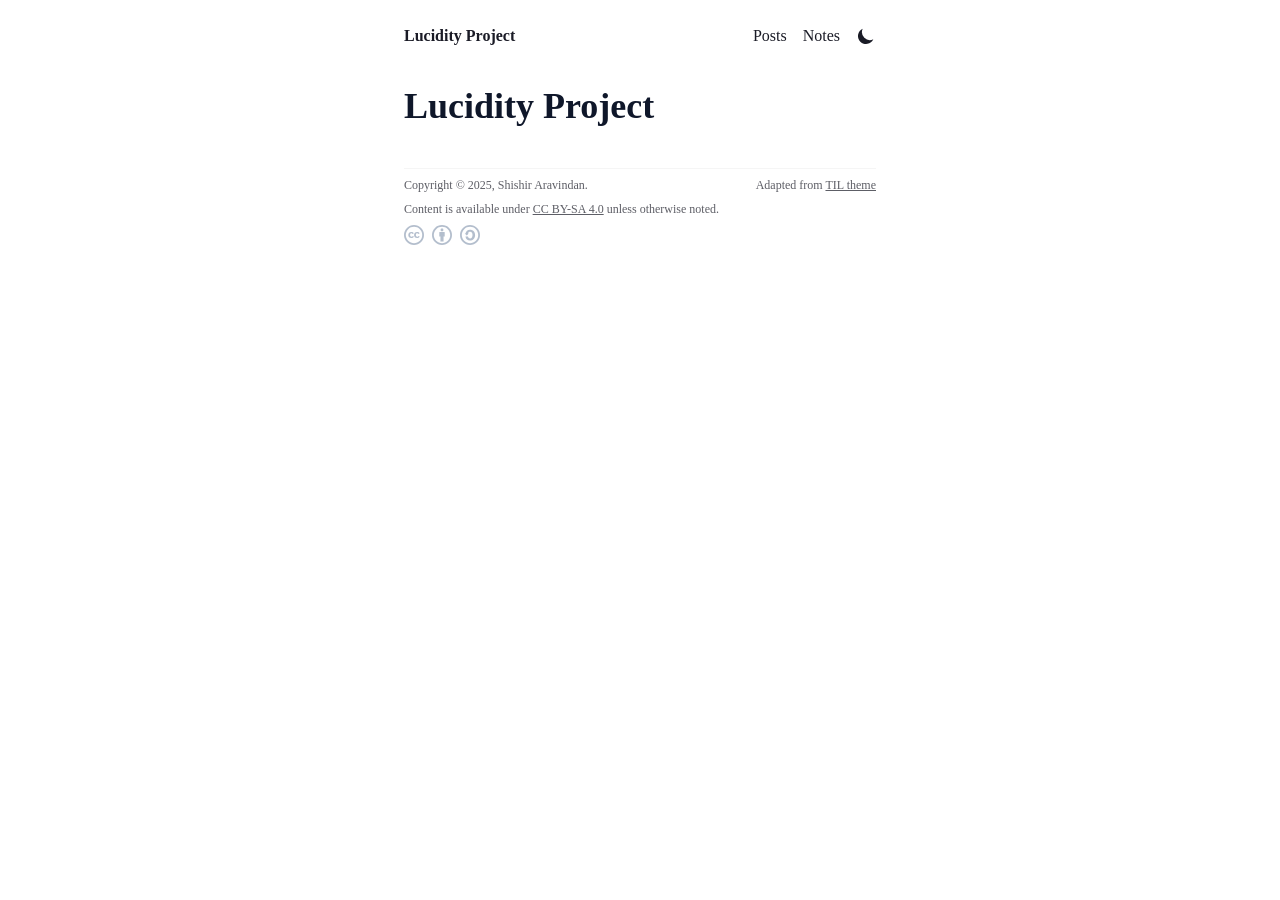
==== index.html @ 0dd6fdff "initial site deployment" ====
<!doctype html>
<html
  lang="en-us"
  dir="ltr"
>
  <head>
	<meta name="generator" content="Hugo 0.145.0"><script src="/livereload.js?mindelay=10&amp;v=2&amp;port=56484&amp;path=livereload" data-no-instant defer></script>
    <meta charset="utf-8" />
<meta name="language" content="en" />
<meta name="viewport" content="width=device-width" />
<title>
    Lucidity Project
</title>
<meta property="og:url" content="http://localhost:56484/">
  <meta property="og:site_name" content="Lucidity Project">
  <meta property="og:title" content="Lucidity Project">
  <meta property="og:locale" content="en_us">
  <meta property="og:type" content="website">


  <meta itemprop="name" content="Lucidity Project">
  <meta itemprop="datePublished" content="2025-04-02T00:00:00+00:00">
  <meta itemprop="dateModified" content="2025-04-02T00:00:00+00:00">

  <meta name="twitter:card" content="summary">
  <meta name="twitter:title" content="Lucidity Project">

<link rel="canonical" href="http://localhost:56484/" />



    <link rel="stylesheet" href="/css/index.css" />




      <script src="/js/main.js" defer></script>
  


<script src="/js/darkmode.min.js" defer></script>
<script type="application/ld+json">
{
  "@context": "https://schema.org",
  "@type": "WebPage",
  "copyrightNotice": "Shishir Aravindan",
  "description": "",
  "headline": "Lucidity Project"
}
</script>


  </head>
  <body>
    <div class="container mx-auto flex max-w-prose flex-col space-y-10 p-4 md:p-6">
      <header class="flex flex-row items-center justify-between">
        <div class="flex items-center justify-between w-full">
  <a class="font-semibold" href="/">Lucidity Project</a>
  <div class="flex items-center space-x-4">
    <nav class="flex items-center">
      <a id="skip-nav" class="sr-only" href="#maincontent">Skip to main content</a>
      
  <nav>
    <ul class="flex flex-row items-center justify-end space-x-4">
    <li>
      <a href="/posts/">Posts</a
      >
    </li>
    <li>
      <a href="/notes/">Notes</a
      >
    </li>
    </ul>
  </nav>

    </nav>
    <button id="theme-toggle" class="p-2 rounded-sm hover:bg-gray-200 dark:hover:bg-gray-700" aria-label="Toggle Dark Mode">
      <svg id="theme-toggle-dark-icon" class="hidden w-5 h-5" fill="currentColor" viewBox="0 0 20 20">
        <path d="M17.293 13.293A8 8 0 016.707 2.707a8.001 8.001 0 1010.586 10.586z"></path>
      </svg>
      <svg id="theme-toggle-light-icon" class="hidden w-5 h-5" fill="currentColor" viewBox="0 0 20 20">
        <path d="M10 2a1 1 0 011 1v1a1 1 0 11-2 0V3a1 1 0 011-1zm4 8a4 4 0 11-8 0 4 4 0 018 0zm-.464 4.95l.707.707a1 1 0 001.414-1.414l-.707-.707a1 1 0 00-1.414 1.414zm2.12-10.607a1 1 0 010 1.414l-.706.707a1 1 0 11-1.414-1.414l.707-.707a1 1 0 011.414 0zM17 11a1 1 0 100-2h-1a1 1 0 100 2h1zm-7 4a1 1 0 011 1v1a1 1 0 11-2 0v-1a1 1 0 011-1zM5.05 6.464A1 1 0 106.465 5.05l-.708-.707a1 1 0 00-1.414 1.414l.707.707zm1.414 8.486l-.707.707a1 1 0 01-1.414-1.414l.707-.707a1 1 0 011.414 1.414zM4 11a1 1 0 100-2H3a1 1 0 000 2h1z"></path>
      </svg>
    </button>
  </div>
</div>

      </header>
      <main class="prose prose-slate relative md:prose-lg prose-h1:text-[2em]" id="maincontent">
        
  <article class="main">
      <header>
        <h1 class="!mb-1">Lucidity Project</h1>
      </header>
    </article>
      </main>
      <footer class="mt-20 border-t border-neutral-100 pt-2 text-xs">
        <section class="items-top flex flex-row justify-between opacity-70">
  <div class="flex flex-col space-y-2">
      <p>Copyright &copy; 2025, Shishir Aravindan.</p>
      <div
        xmlns:cc="https://creativecommons.org/ns#"
        xmlns:dct="http://purl.org/dc/terms/"
        about="https://creativecommons.org"
      >
        Content is available under
        <a href="https://creativecommons.org/licenses/by-sa/4.0/" rel="license" class="inline-block" title="Creative Commons Attribution-ShareAlike 4.0 International"
          >CC BY-SA 4.0</a
        >
        unless otherwise noted.
      </div>
        <div
          class="mt-2 flex items-center space-x-2 fill-slate-400 hover:fill-slate-600 motion-safe:transition-colors"
        >
          <div class="flex-none cursor-help"><svg
  version="1.0"
  xmlns="http://www.w3.org/2000/svg"
  viewBox="5.5 -3.5 64 64"
  xml:space="preserve"
  class="w-5 h-5 block"
  aria-hidden="true"
>
  <title>Creative Commons</title>
  <circle fill="transparent" cx="37.785" cy="28.501" r="28.836" />
  <path
    d="M37.441-3.5c8.951 0 16.572 3.125 22.857 9.372 3.008 3.009 5.295 6.448 6.857 10.314 1.561 3.867 2.344 7.971 2.344 12.314 0 4.381-.773 8.486-2.314 12.313-1.543 3.828-3.82 7.21-6.828 10.143-3.123 3.085-6.666 5.448-10.629 7.086-3.961 1.638-8.057 2.457-12.285 2.457s-8.276-.808-12.143-2.429c-3.866-1.618-7.333-3.961-10.4-7.027-3.067-3.066-5.4-6.524-7-10.372S5.5 32.767 5.5 28.5c0-4.229.809-8.295 2.428-12.2 1.619-3.905 3.972-7.4 7.057-10.486C21.08-.394 28.565-3.5 37.441-3.5zm.116 5.772c-7.314 0-13.467 2.553-18.458 7.657-2.515 2.553-4.448 5.419-5.8 8.6a25.204 25.204 0 0 0-2.029 9.972c0 3.429.675 6.734 2.029 9.913 1.353 3.183 3.285 6.021 5.8 8.516 2.514 2.496 5.351 4.399 8.515 5.715a25.652 25.652 0 0 0 9.943 1.971c3.428 0 6.75-.665 9.973-1.999 3.219-1.335 6.121-3.257 8.713-5.771 4.99-4.876 7.484-10.99 7.484-18.344 0-3.543-.648-6.895-1.943-10.057-1.293-3.162-3.18-5.98-5.654-8.458-5.146-5.143-11.335-7.715-18.573-7.715zm-.401 20.915-4.287 2.229c-.458-.951-1.019-1.619-1.685-2-.667-.38-1.286-.571-1.858-.571-2.856 0-4.286 1.885-4.286 5.657 0 1.714.362 3.084 1.085 4.113.724 1.029 1.791 1.544 3.201 1.544 1.867 0 3.181-.915 3.944-2.743l3.942 2c-.838 1.563-2 2.791-3.486 3.686-1.484.896-3.123 1.343-4.914 1.343-2.857 0-5.163-.875-6.915-2.629-1.752-1.752-2.628-4.19-2.628-7.313 0-3.048.886-5.466 2.657-7.257 1.771-1.79 4.009-2.686 6.715-2.686 3.963-.002 6.8 1.541 8.515 4.627zm18.457 0-4.229 2.229c-.457-.951-1.02-1.619-1.686-2-.668-.38-1.307-.571-1.914-.571-2.857 0-4.287 1.885-4.287 5.657 0 1.714.363 3.084 1.086 4.113.723 1.029 1.789 1.544 3.201 1.544 1.865 0 3.18-.915 3.941-2.743l4 2c-.875 1.563-2.057 2.791-3.541 3.686a9.233 9.233 0 0 1-4.857 1.343c-2.896 0-5.209-.875-6.941-2.629-1.736-1.752-2.602-4.19-2.602-7.313 0-3.048.885-5.466 2.658-7.257 1.77-1.79 4.008-2.686 6.713-2.686 3.962-.002 6.783 1.541 8.458 4.627z"
  />
</svg>
</div><div class="flex-none cursor-help"><svg
  version="1.0"
  xmlns="http://www.w3.org/2000/svg"
  viewBox="5.5 -3.5 64 64"
  xml:space="preserve"
  class="w-5 h-5 block"
>
  <title>Credit must be given to the creator</title>
  <circle fill="transparent" cx="37.637" cy="28.806" r="28.276" />
  <path
    d="M37.443-3.5c8.988 0 16.57 3.085 22.742 9.257C66.393 11.967 69.5 19.548 69.5 28.5c0 8.991-3.049 16.476-9.145 22.456-6.476 6.363-14.113 9.544-22.912 9.544-8.649 0-16.153-3.144-22.514-9.43C8.644 44.784 5.5 37.262 5.5 28.5c0-8.761 3.144-16.342 9.429-22.742C21.101-.415 28.604-3.5 37.443-3.5zm.114 5.772c-7.276 0-13.428 2.553-18.457 7.657-5.22 5.334-7.829 11.525-7.829 18.572 0 7.086 2.59 13.22 7.77 18.398 5.181 5.182 11.352 7.771 18.514 7.771 7.123 0 13.334-2.607 18.629-7.828 5.029-4.838 7.543-10.952 7.543-18.343 0-7.276-2.553-13.465-7.656-18.571-5.104-5.104-11.276-7.656-18.514-7.656zm8.572 18.285v13.085h-3.656v15.542h-9.944V33.643h-3.656V20.557c0-.572.2-1.057.599-1.457.401-.399.887-.6 1.457-.6h13.144c.533 0 1.01.2 1.428.6.417.4.628.886.628 1.457zm-13.087-8.228c0-3.008 1.485-4.514 4.458-4.514s4.457 1.504 4.457 4.514c0 2.971-1.486 4.457-4.457 4.457s-4.458-1.486-4.458-4.457z"
  />
</svg>
</div><div class="flex-none cursor-help"><svg
  version="1.0"
  xmlns="http://www.w3.org/2000/svg"
  viewBox="5.5 -3.5 64 64"
  xml:space="preserve"
  class="w-5 h-5 block"
>
  <title>Adaptations must be shared under the same terms</title>
  <circle fill="transparent" cx="36.944" cy="28.631" r="29.105" />
  <path
    d="M37.443-3.5c8.951 0 16.531 3.105 22.742 9.315C66.393 11.987 69.5 19.548 69.5 28.5c0 8.954-3.049 16.457-9.145 22.514-6.437 6.324-14.076 9.486-22.912 9.486-8.649 0-16.153-3.143-22.514-9.429C8.644 44.786 5.5 37.264 5.5 28.501c0-8.723 3.144-16.285 9.429-22.685C21.138-.395 28.643-3.5 37.443-3.5zm.114 5.772c-7.276 0-13.428 2.572-18.457 7.715-5.22 5.296-7.829 11.467-7.829 18.513 0 7.125 2.59 13.257 7.77 18.4 5.181 5.182 11.352 7.771 18.514 7.771 7.123 0 13.334-2.609 18.629-7.828 5.029-4.876 7.543-10.99 7.543-18.343 0-7.313-2.553-13.485-7.656-18.513-5.067-5.145-11.239-7.715-18.514-7.715zM23.271 23.985c.609-3.924 2.189-6.962 4.742-9.114 2.552-2.152 5.656-3.228 9.314-3.228 5.027 0 9.029 1.62 12 4.856 2.971 3.238 4.457 7.391 4.457 12.457 0 4.915-1.543 9-4.627 12.256-3.088 3.256-7.086 4.886-12.002 4.886-3.619 0-6.743-1.085-9.371-3.257-2.629-2.172-4.209-5.257-4.743-9.257H31.1c.19 3.886 2.533 5.829 7.029 5.829 2.246 0 4.057-.972 5.428-2.914 1.373-1.942 2.059-4.534 2.059-7.771 0-3.391-.629-5.971-1.885-7.743-1.258-1.771-3.066-2.657-5.43-2.657-4.268 0-6.667 1.885-7.2 5.656h2.343l-6.342 6.343-6.343-6.343 2.512.001z"
  />
</svg>
</div>
        </div>

  </div>
    <div class="text-right">
      Adapted from <a href="https://github.com/michenriksen/hugo-theme-til" class="font-medium">TIL theme</a>
    </div>
</section>

      </footer>
    </div>
    
  </body>
</html>
---- css/index.css ----
/* Root variables for light and dark themes */
:root {
  --color-bg-primary: #ffffff;
  --color-bg-secondary: #f8f9fa;
  --color-text-primary: #1a1b26;
  --color-text-secondary: #4a5568;
  --color-border: #e2e8f0;
  --color-link: #7B9FD9;  /* Pastel blue for links */
  --color-link-hover: #6B8FC9;
  --color-selection-bg: #E6EEF9;  /* Light pastel blue for selection */
  --color-selection-text: #2c5282;
}

:root.dark {
  --color-bg-primary: #1a1b26;
  --color-bg-secondary: #24283b;
  --color-text-primary: #e4e6eb;  /* Standardized light gray for better readability */
  --color-text-secondary: #b0b3b8;  /* Standardized secondary text */
  --color-border: #2e3440;
  --color-link: #8BB0EA;  /* Lighter pastel blue for dark mode */
  --color-link-hover: #9BBFFA;
  --color-selection-bg: #364A82;
  --color-selection-text: #e4e6eb;
}

/* Base styles */
html {
  background-color: var(--color-bg-primary);
  color: var(--color-text-primary);
}

body {
  background-color: var(--color-bg-primary);
  color: var(--color-text-primary);
}

/* Existing styles */
/* Background */
.bg {
  color: var(--color-code-text);
  background-color: var(--color-code-bg);
}

/* PreWrapper */
.chroma {
  color: var(--color-code-text);
  background-color: var(--color-code-bg);
}

/* Other */

.chroma .x {
}

/* Error */

.chroma .err {
  color: #db4b4b;
}

/* CodeLine */

.chroma .cl {
}

/* LineLink */

.chroma .lnlinks {
  outline: none;
  text-decoration: none;
  color: inherit;
}

/* LineTableTD */

.chroma .lntd {
  vertical-align: top;
  padding: 0;
  margin: 0;
  border: 0;
}

/* LineTable */

.chroma .lntable {
  border-spacing: 0;
  padding: 0;
  margin: 0;
  border: 0;
}

/* LineHighlight */

.chroma .hl {
  background-color: #969dbd;
}

/* LineNumbersTable */

.chroma .lnt {
  white-space: pre;
  -webkit-user-select: none;
  -moz-user-select: none;
  user-select: none;
  margin-right: 0.4em;
  padding: 0 0.4em 0 0.4em;
  color: #a9b1d6;
}

/* LineNumbers */

.chroma .ln {
  white-space: pre;
  -webkit-user-select: none;
  -moz-user-select: none;
  user-select: none;
  margin-right: 0.4em;
  padding: 0 0.4em 0 0.4em;
  color: #a9b1d6;
}

/* Line */

.chroma .line {
  display: flex;
}

/* Keyword */

.chroma .k {
  color: #bb9af7;
}

/* KeywordConstant */

.chroma .kc {
  color: #e0af68;
}

/* KeywordDeclaration */

.chroma .kd {
  color: #9d7cd8;
}

/* KeywordNamespace */

.chroma .kn {
  color: #7dcfff;
}

/* KeywordPseudo */

.chroma .kp {
  color: #bb9af7;
}

/* KeywordReserved */

.chroma .kr {
  color: #bb9af7;
}

/* KeywordType */

.chroma .kt {
  color: #41a6b5;
}

/* Name */

.chroma .n {
}

/* NameAttribute */

.chroma .na {
  color: #7aa2f7;
}

/* NameBuiltin */

.chroma .nb {
  color: #9ece6a;
}

/* NameBuiltinPseudo */

.chroma .bp {
  color: #9ece6a;
}

/* NameClass */

.chroma .nc {
  color: #ff9e64;
}

/* NameConstant */

.chroma .no {
  color: #ff9e64;
}

/* NameDecorator */

.chroma .nd {
  color: #7aa2f7;
  font-weight: bold;
}

/* NameEntity */

.chroma .ni {
  color: #7dcfff;
}

/* NameException */

.chroma .ne {
  color: #e0af68;
}

/* NameFunction */

.chroma .nf {
  color: #7aa2f7;
}

/* NameFunctionMagic */

.chroma .fm {
  color: #7aa2f7;
}

/* NameLabel */

.chroma .nl {
  color: #9ece6a;
}

/* NameNamespace */

.chroma .nn {
  color: #e0af68;
}

/* NameOther */

.chroma .nx {
}

/* NameProperty */

.chroma .py {
  color: #e0af68;
}

/* NameTag */

.chroma .nt {
  color: #bb9af7;
}

/* NameVariable */

.chroma .nv {
}

/* NameVariableClass */

.chroma .vc {
}

/* NameVariableGlobal */

.chroma .vg {
}

/* NameVariableInstance */

.chroma .vi {
}

/* NameVariableMagic */

.chroma .vm {
}

/* Literal */

.chroma .l {
}

/* LiteralDate */

.chroma .ld {
}

/* LiteralString */

.chroma .s {
  color: #9ece6a;
}

/* LiteralStringAffix */

.chroma .sa {
  color: #9d7cd8;
}

/* LiteralStringBacktick */

.chroma .sb {
  color: #9ece6a;
}

/* LiteralStringChar */

.chroma .sc {
  color: #9ece6a;
}

/* LiteralStringDelimiter */

.chroma .dl {
  color: #7aa2f7;
}

/* LiteralStringDoc */

.chroma .sd {
  color: #969dbd;
}

/* LiteralStringDouble */

.chroma .s2 {
  color: #9ece6a;
}

/* LiteralStringEscape */

.chroma .se {
  color: #7aa2f7;
}

/* LiteralStringHeredoc */

.chroma .sh {
  color: #969dbd;
}

/* LiteralStringInterpol */

.chroma .si {
  color: #9ece6a;
}

/* LiteralStringOther */

.chroma .sx {
  color: #9ece6a;
}

/* LiteralStringRegex */

.chroma .sr {
  color: #7dcfff;
}

/* LiteralStringSingle */

.chroma .s1 {
  color: #9ece6a;
}

/* LiteralStringSymbol */

.chroma .ss {
  color: #9ece6a;
}

/* LiteralNumber */

.chroma .m {
  color: #e0af68;
}

/* LiteralNumberBin */

.chroma .mb {
  color: #e0af68;
}

/* LiteralNumberFloat */

.chroma .mf {
  color: #e0af68;
}

/* LiteralNumberHex */

.chroma .mh {
  color: #e0af68;
}

/* LiteralNumberInteger */

.chroma .mi {
  color: #e0af68;
}

/* LiteralNumberIntegerLong */

.chroma .il {
  color: #e0af68;
}

/* LiteralNumberOct */

.chroma .mo {
  color: #e0af68;
}

/* Operator */

.chroma .o {
  color: #9ece6a;
  font-weight: bold;
}

/* OperatorWord */

.chroma .ow {
  color: #9ece6a;
  font-weight: bold;
}

/* Punctuation */

.chroma .p {
}

/* Comment */

.chroma .c {
  color: #969dbd;
  font-style: italic;
}

/* CommentHashbang */

.chroma .ch {
  color: #969dbd;
  font-style: italic;
}

/* CommentMultiline */

.chroma .cm {
  color: #969dbd;
  font-style: italic;
}

/* CommentSingle */

.chroma .c1 {
  color: #969dbd;
  font-style: italic;
}

/* CommentSpecial */

.chroma .cs {
  color: #969dbd;
  font-style: italic;
}

/* CommentPreproc */

.chroma .cp {
  color: #969dbd;
  font-style: italic;
}

/* CommentPreprocFile */

.chroma .cpf {
  color: #969dbd;
  font-weight: bold;
  font-style: italic;
}

/* Generic */

.chroma .g {
}

/* GenericDeleted */

.chroma .gd {
  color: #db4b4b;
  background-color: #15161e;
}

/* GenericEmph */

.chroma .ge {
  font-style: italic;
}

/* GenericError */

.chroma .gr {
  color: #db4b4b;
}

/* GenericHeading */

.chroma .gh {
  color: #e0af68;
  font-weight: bold;
}

/* GenericInserted */

.chroma .gi {
  color: #9ece6a;
  background-color: #15161e;
}

/* GenericOutput */

.chroma .go {
}

/* GenericPrompt */

.chroma .gp {
}

/* GenericStrong */

.chroma .gs {
  font-weight: bold;
}

/* GenericSubheading */

.chroma .gu {
  color: #e0af68;
  font-weight: bold;
}

/* GenericTraceback */

.chroma .gt {
  color: #db4b4b;
}

/* GenericUnderline */

.chroma .gl {
  text-decoration: underline;
}

/* TextWhitespace */

.chroma .w {
}

*,
::before,
::after {
  --tw-border-spacing-x: 0;
  --tw-border-spacing-y: 0;
  --tw-translate-x: 0;
  --tw-translate-y: 0;
  --tw-rotate: 0;
  --tw-skew-x: 0;
  --tw-skew-y: 0;
  --tw-scale-x: 1;
  --tw-scale-y: 1;
  --tw-pan-x:  ;
  --tw-pan-y:  ;
  --tw-pinch-zoom:  ;
  --tw-scroll-snap-strictness: proximity;
  --tw-gradient-from-position:  ;
  --tw-gradient-via-position:  ;
  --tw-gradient-to-position:  ;
  --tw-ordinal:  ;
  --tw-slashed-zero:  ;
  --tw-numeric-figure:  ;
  --tw-numeric-spacing:  ;
  --tw-numeric-fraction:  ;
  --tw-ring-inset:  ;
  --tw-ring-offset-width: 0px;
  --tw-ring-offset-color: #fff;
  --tw-ring-color: rgb(59 130 246 / 0.5);
  --tw-ring-offset-shadow: 0 0 #0000;
  --tw-ring-shadow: 0 0 #0000;
  --tw-shadow: 0 0 #0000;
  --tw-shadow-colored: 0 0 #0000;
  --tw-blur:  ;
  --tw-brightness:  ;
  --tw-contrast:  ;
  --tw-grayscale:  ;
  --tw-hue-rotate:  ;
  --tw-invert:  ;
  --tw-saturate:  ;
  --tw-sepia:  ;
  --tw-drop-shadow:  ;
  --tw-backdrop-blur:  ;
  --tw-backdrop-brightness:  ;
  --tw-backdrop-contrast:  ;
  --tw-backdrop-grayscale:  ;
  --tw-backdrop-hue-rotate:  ;
  --tw-backdrop-invert:  ;
  --tw-backdrop-opacity:  ;
  --tw-backdrop-saturate:  ;
  --tw-backdrop-sepia:  ;
  --tw-contain-size:  ;
  --tw-contain-layout:  ;
  --tw-contain-paint:  ;
  --tw-contain-style:  ;
}

::backdrop {
  --tw-border-spacing-x: 0;
  --tw-border-spacing-y: 0;
  --tw-translate-x: 0;
  --tw-translate-y: 0;
  --tw-rotate: 0;
  --tw-skew-x: 0;
  --tw-skew-y: 0;
  --tw-scale-x: 1;
  --tw-scale-y: 1;
  --tw-pan-x:  ;
  --tw-pan-y:  ;
  --tw-pinch-zoom:  ;
  --tw-scroll-snap-strictness: proximity;
  --tw-gradient-from-position:  ;
  --tw-gradient-via-position:  ;
  --tw-gradient-to-position:  ;
  --tw-ordinal:  ;
  --tw-slashed-zero:  ;
  --tw-numeric-figure:  ;
  --tw-numeric-spacing:  ;
  --tw-numeric-fraction:  ;
  --tw-ring-inset:  ;
  --tw-ring-offset-width: 0px;
  --tw-ring-offset-color: #fff;
  --tw-ring-color: rgb(59 130 246 / 0.5);
  --tw-ring-offset-shadow: 0 0 #0000;
  --tw-ring-shadow: 0 0 #0000;
  --tw-shadow: 0 0 #0000;
  --tw-shadow-colored: 0 0 #0000;
  --tw-blur:  ;
  --tw-brightness:  ;
  --tw-contrast:  ;
  --tw-grayscale:  ;
  --tw-hue-rotate:  ;
  --tw-invert:  ;
  --tw-saturate:  ;
  --tw-sepia:  ;
  --tw-drop-shadow:  ;
  --tw-backdrop-blur:  ;
  --tw-backdrop-brightness:  ;
  --tw-backdrop-contrast:  ;
  --tw-backdrop-grayscale:  ;
  --tw-backdrop-hue-rotate:  ;
  --tw-backdrop-invert:  ;
  --tw-backdrop-opacity:  ;
  --tw-backdrop-saturate:  ;
  --tw-backdrop-sepia:  ;
  --tw-contain-size:  ;
  --tw-contain-layout:  ;
  --tw-contain-paint:  ;
  --tw-contain-style:  ;
}

/* ! tailwindcss v3.4.14 | MIT License | https://tailwindcss.com */

/*
1. Prevent padding and border from affecting element width. (https://github.com/mozdevs/cssremedy/issues/4)
2. Allow adding a border to an element by just adding a border-width. (https://github.com/tailwindcss/tailwindcss/pull/116)
*/

*,
::before,
::after {
  box-sizing: border-box;
  /* 1 */
  border-width: 0;
  /* 2 */
  border-style: solid;
  /* 2 */
  border-color: #e5e7eb;
  /* 2 */
}

::before,
::after {
  --tw-content: '';
}

/*
1. Use a consistent sensible line-height in all browsers.
2. Prevent adjustments of font size after orientation changes in iOS.
3. Use a more readable tab size.
4. Use the user's configured `sans` font-family by default.
5. Use the user's configured `sans` font-feature-settings by default.
6. Use the user's configured `sans` font-variation-settings by default.
7. Disable tap highlights on iOS
*/

html,
:host {
  line-height: 1.5;
  /* 1 */
  -webkit-text-size-adjust: 100%;
  /* 2 */
  -moz-tab-size: 4;
  /* 3 */
  -o-tab-size: 4;
  tab-size: 4;
  /* 3 */
  font-family: Georgia, Times, serif;
  /* 4 */
  font-feature-settings: normal;
  /* 5 */
  font-variation-settings: normal;
  /* 6 */
  -webkit-tap-highlight-color: transparent;
  /* 7 */
}

/*
1. Remove the margin in all browsers.
2. Inherit line-height from `html` so users can set them as a class directly on the `html` element.
*/

body {
  margin: 0;
  /* 1 */
  line-height: inherit;
  /* 2 */
  font-family: Georgia, Times, serif;
  counter-reset: sidenote-counter;
}

/*
1. Add the correct height in Firefox.
2. Correct the inheritance of border color in Firefox. (https://bugzilla.mozilla.org/show_bug.cgi?id=190655)
3. Ensure horizontal rules are visible by default.
*/

hr {
  height: 0;
  /* 1 */
  color: inherit;
  /* 2 */
  border-top-width: 1px;
  /* 3 */
}

/*
Add the correct text decoration in Chrome, Edge, and Safari.
*/

abbr:where([title]) {
  -webkit-text-decoration: underline dotted;
  text-decoration: underline dotted;
}

/*
Remove the default font size and weight for headings.
*/

h1,
h2,
h3,
h4,
h5,
h6 {
  font-size: inherit;
  font-weight: inherit;
}

/*
Reset links to optimize for opt-in styling instead of opt-out.
*/

a {
  color: inherit;
  text-decoration: inherit;
}

/*
Add the correct font weight in Edge and Safari.
*/

b,
strong {
  font-weight: bolder;
}

/*
1. Use the user's configured `mono` font-family by default.
2. Use the user's configured `mono` font-feature-settings by default.
3. Use the user's configured `mono` font-variation-settings by default.
4. Correct the odd `em` font sizing in all browsers.
*/

code,
kbd,
samp,
pre {
  font-family: ui-monospace, SFMono-Regular, Menlo, Monaco, Consolas, 'Liberation Mono',
    'Courier New', monospace;
  /* 1 */
  font-feature-settings: normal;
  /* 2 */
  font-variation-settings: normal;
  /* 3 */
  font-size: 1em;
  /* 4 */
}

/*
Add the correct font size in all browsers.
*/

small {
  font-size: 80%;
}

/*
Prevent `sub` and `sup` elements from affecting the line height in all browsers.
*/

sub,
sup {
  font-size: 75%;
  line-height: 0;
  position: relative;
  vertical-align: baseline;
}

sub {
  bottom: -0.25em;
}

sup {
  top: -0.5em;
}

/*
1. Remove text indentation from table contents in Chrome and Safari. (https://bugs.chromium.org/p/chromium/issues/detail?id=999088, https://bugs.webkit.org/show_bug.cgi?id=201297)
2. Correct table border color inheritance in all Chrome and Safari. (https://bugs.chromium.org/p/chromium/issues/detail?id=935729, https://bugs.webkit.org/show_bug.cgi?id=195016)
3. Remove gaps between table borders by default.
*/

table {
  text-indent: 0;
  /* 1 */
  border-color: inherit;
  /* 2 */
  border-collapse: collapse;
  /* 3 */
}

/*
1. Change the font styles in all browsers.
2. Remove the margin in Firefox and Safari.
3. Remove default padding in all browsers.
*/

button,
input,
optgroup,
select,
textarea {
  font-family: inherit;
  /* 1 */
  font-feature-settings: inherit;
  /* 1 */
  font-variation-settings: inherit;
  /* 1 */
  font-size: 100%;
  /* 1 */
  font-weight: inherit;
  /* 1 */
  line-height: inherit;
  /* 1 */
  letter-spacing: inherit;
  /* 1 */
  color: inherit;
  /* 1 */
  margin: 0;
  /* 2 */
  padding: 0;
  /* 3 */
}

/*
Remove the inheritance of text transform in Edge and Firefox.
*/

button,
select {
  text-transform: none;
}

/*
1. Correct the inability to style clickable types in iOS and Safari.
2. Remove default button styles.
*/

button,
input:where([type='button']),
input:where([type='reset']),
input:where([type='submit']) {
  -webkit-appearance: button;
  /* 1 */
  background-color: transparent;
  /* 2 */
  background-image: none;
  /* 2 */
}

/*
Use the modern Firefox focus style for all focusable elements.
*/

:-moz-focusring {
  outline: auto;
}

/*
Remove the additional `:invalid` styles in Firefox. (https://github.com/mozilla/gecko-dev/blob/2f9eacd9d3d995c937b4251a5557d95d494c9be1/layout/style/res/forms.css#L728-L737)
*/

:-moz-ui-invalid {
  box-shadow: none;
}

/*
Add the correct vertical alignment in Chrome and Firefox.
*/

progress {
  vertical-align: baseline;
}

/*
Correct the cursor style of increment and decrement buttons in Safari.
*/

::-webkit-inner-spin-button,
::-webkit-outer-spin-button {
  height: auto;
}

/*
1. Correct the odd appearance in Chrome and Safari.
2. Correct the outline style in Safari.
*/

[type='search'] {
  -webkit-appearance: textfield;
  /* 1 */
  outline-offset: -2px;
  /* 2 */
}

/*
Remove the inner padding in Chrome and Safari on macOS.
*/

::-webkit-search-decoration {
  -webkit-appearance: none;
}

/*
1. Correct the inability to style clickable types in iOS and Safari.
2. Change font properties to `inherit` in Safari.
*/

::-webkit-file-upload-button {
  -webkit-appearance: button;
  /* 1 */
  font: inherit;
  /* 2 */
}

/*
Add the correct display in Chrome and Safari.
*/

summary {
  display: list-item;
}

/*
Removes the default spacing and border for appropriate elements.
*/

blockquote,
dl,
dd,
h1,
h2,
h3,
h4,
h5,
h6,
hr,
figure,
p,
pre {
  margin: 0;
}

fieldset {
  margin: 0;
  padding: 0;
}

legend {
  padding: 0;
}

ol,
ul,
menu {
  list-style: none;
  margin: 0;
  padding: 0;
}

/*
Reset default styling for dialogs.
*/

dialog {
  padding: 0;
}

/*
Prevent resizing textareas horizontally by default.
*/

textarea {
  resize: vertical;
}

/*
1. Reset the default placeholder opacity in Firefox. (https://github.com/tailwindlabs/tailwindcss/issues/3300)
2. Set the default placeholder color to the user's configured gray 400 color.
*/

input::-moz-placeholder,
textarea::-moz-placeholder {
  opacity: 1;
  /* 1 */
  color: #9ca3af;
  /* 2 */
}

input::placeholder,
textarea::placeholder {
  opacity: 1;
  /* 1 */
  color: #9ca3af;
  /* 2 */
}

/*
Set the default cursor for buttons.
*/

button,
[role='button'] {
  cursor: pointer;
}

/*
Make sure disabled buttons don't get the pointer cursor.
*/

:disabled {
  cursor: default;
}

/*
1. Make replaced elements `display: block` by default. (https://github.com/mozdevs/cssremedy/issues/14)
2. Add `vertical-align: middle` to align replaced elements more sensibly by default. (https://github.com/jensimmons/cssremedy/issues/14#issuecomment-634934210)
   This can trigger a poorly considered lint error in some tools but is included by design.
*/

img,
svg,
video,
canvas,
audio,
iframe,
embed,
object {
  display: block;
  /* 1 */
  vertical-align: middle;
  /* 2 */
}

/*
Constrain images and videos to the parent width and preserve their intrinsic aspect ratio. (https://github.com/mozdevs/cssremedy/issues/14)
*/

img,
video {
  max-width: 100%;
  height: auto;
}

/* Make elements with the HTML hidden attribute stay hidden by default */

[hidden]:where(:not([hidden='until-found'])) {
  display: none;
}

nav a:hover {
  text-decoration-line: underline;
  text-decoration-color: #cbd5e1;
  text-decoration-thickness: 2px;
  text-underline-offset: 4px;
}

nav a.active,
nav a.ancestor {
  text-decoration-line: underline;
  text-decoration-thickness: 2px;
  text-underline-offset: 4px;
}

nav a.ancestor {
  text-decoration-color: #cbd5e1;
}

article.main a {
  color: var(--color-link) !important;
}

article.main a:hover {
  color: var(--color-link-hover) !important;
  text-decoration-thickness: 2px;
  text-underline-offset: 2px;
}

article.main .codeblock-meta a {
  color: rgb(255 255 255 / 0.7) !important;
}

article.main .codeblock-meta a:hover {
  --tw-text-opacity: 1 !important;
  color: rgb(56 189 248 / var(--tw-text-opacity)) !important;
}

article.main figure {
  img {
    margin-bottom: 0px;
  }
  img {
    border-width: 1px;
  }
  img {
    padding: 0.25rem;
  }
  figcaption {
    margin-top: 0.25rem;
  }
  figcaption {
    text-align: center;
  }
  figcaption {
    h4 {
      margin-top: 0px;
    }
    p {
      margin-top: 0.25rem;
    }
    p {
      font-style: italic;
    }
  }
}

a.taxonomy {
  white-space: nowrap;
  border-radius: 0.125rem;
  border-width: 1px;
  --tw-border-opacity: 1;
  border-color: rgb(226 232 240 / var(--tw-border-opacity));
  --tw-bg-opacity: 1;
  background-color: rgb(241 245 249 / var(--tw-bg-opacity));
  padding: 0.25rem;
  font-size: 0.875rem;
  line-height: 1.25rem;
  font-weight: 600;
  text-transform: lowercase;
  text-decoration-line: none;
}

a.taxonomy:hover {
  --tw-border-opacity: 1;
  border-color: rgb(203 213 225 / var(--tw-border-opacity));
  --tw-bg-opacity: 1;
  background-color: rgb(226 232 240 / var(--tw-bg-opacity));
}

a.taxonomy .count {
  position: relative;
  top: -1px;
  border-radius: 0.25rem;
  --tw-bg-opacity: 1;
  background-color: rgb(203 213 225 / var(--tw-bg-opacity));
  padding-left: 3px;
  padding-right: 3px;
  padding-top: 1px;
  padding-bottom: 1px;
  font-size: 10px;
  font-weight: 400;
  --tw-numeric-spacing: tabular-nums;
  font-variant-numeric: var(--tw-ordinal) var(--tw-slashed-zero) var(--tw-numeric-figure)
    var(--tw-numeric-spacing) var(--tw-numeric-fraction);
  --tw-text-opacity: 1;
  color: rgb(100 116 139 / var(--tw-text-opacity));
}

a.taxonomy:hover .count {
  --tw-bg-opacity: 1;
  background-color: rgb(148 163 184 / var(--tw-bg-opacity));
  --tw-text-opacity: 1;
  color: rgb(71 85 105 / var(--tw-text-opacity));
}

.pagination {
  margin-top: 2.5rem;
  display: flex;
  flex-direction: row;
  align-items: center;
  justify-content: center;
}

.pagination > :not([hidden]) ~ :not([hidden]) {
  --tw-space-x-reverse: 0;
  margin-right: calc(1rem * var(--tw-space-x-reverse));
  margin-left: calc(1rem * calc(1 - var(--tw-space-x-reverse)));
}

.pagination .active a {
  font-weight: 600;
  text-decoration-line: underline;
  text-decoration-thickness: 2px;
  text-underline-offset: 4px;
}

.pagination .disabled a {
  cursor: not-allowed;
  opacity: 0.5;
}

.sidenote {
  display: inline;
  counter-increment: sidenote-counter;
}

@media not all and (min-width: 1024px) {
  .sidenote-checkbox ~ .sidenote-content {
    position: absolute;
    width: 1px;
    height: 1px;
    padding: 0;
    margin: -1px;
    overflow: hidden;
    clip: rect(0, 0, 0, 0);
    white-space: nowrap;
    border-width: 0;
  }
}

.sidenote-checkbox:checked {
  @media not all and (min-width: 1024px) {
    & ~ .sidenote-content {
      position: static;
      width: auto;
      height: auto;
      padding: 0;
      margin: 0;
      overflow: visible;
      clip: auto;
      white-space: normal;
    }
  }
  @media not all and (min-width: 1024px) {
    & ~ .sidenote-content {
      left: auto;
    }
  }
  @media not all and (min-width: 1024px) {
    & ~ .sidenote-content {
      float: left;
    }
  }
  @media not all and (min-width: 1024px) {
    & ~ .sidenote-content {
      margin-top: 0.5rem;
      margin-bottom: 0.5rem;
    }
  }
  @media not all and (min-width: 1024px) {
    & ~ .sidenote-content {
      display: block;
    }
  }
  @media not all and (min-width: 1024px) {
    & ~ .sidenote-content {
      min-width: 100%;
    }
  }
  @media not all and (min-width: 1024px) {
    & ~ .sidenote-content {
      padding-left: 1rem;
    }
  }
  @media not all and (min-width: 1024px) {
    & ~ .sidenote-content {
      --tw-text-opacity: 1;
      color: rgb(2 132 199 / var(--tw-text-opacity));
    }
  }
  & ~ .sidenote-mark {
    text-decoration-line: none;
  }
  @media not all and (min-width: 1024px) {
    & ~ .sidenote-mark {
      --tw-text-opacity: 1;
      color: rgb(2 132 199 / var(--tw-text-opacity));
    }
  }
}

.sidenote:active,
.sidenote:active .sidenote-content {
  --tw-text-opacity: 1;
  color: rgb(2 132 199 / var(--tw-text-opacity));
}

.sidenote:hover .sidenote-mark::after,
.sidenote:hover .sidenote-content::before {
  --tw-text-opacity: 1;
  color: rgb(2 132 199 / var(--tw-text-opacity));
}

.sidenote-mark {
  &::after {
    display: inline;
  }
  &::after {
    vertical-align: super;
  }
  &::after {
    font-size: 0.75rem;
    line-height: 1rem;
  }
  &::after {
    font-weight: 600;
  }
  @media not all and (min-width: 1024px) {
    &::after {
      display: none;
    }
  }
  &::after {
    content: counter(sidenote-counter);
  }
}

@media (prefers-reduced-motion: no-preference) {
  .sidenote-mark {
    transition-property: all;
    transition-timing-function: cubic-bezier(0.4, 0, 0.2, 1);
    transition-duration: 150ms;
  }
}

@media not all and (min-width: 1024px) {
  .sidenote-mark {
    cursor: pointer;
    text-decoration-line: underline;
    text-decoration-color: #0284c7;
    text-decoration-style: dotted;
    text-decoration-thickness: 2px;
    text-underline-offset: 4px;
  }
}

.sidenote-content {
  &::before {
    position: absolute;
  }
  &::before {
    left: -4rem;
  }
  &::before {
    bottom: 0px;
  }
  &::before {
    top: 0px;
  }
  &::before {
    display: flex;
  }
  &::before {
    width: 3.5rem;
  }
  &::before {
    align-items: flex-start;
  }
  &::before {
    justify-content: flex-end;
  }
  &::before {
    font-size: 0.875rem;
    line-height: 1.25rem;
  }
  &::before {
    font-weight: 600;
  }
  @media not all and (min-width: 1024px) {
    &::before {
      display: none;
    }
  }
  &::before {
    content: counter(sidenote-counter) '.';
  }
}

@media (prefers-reduced-motion: no-preference) {
  .sidenote-content {
    transition-property: all;
    transition-timing-function: cubic-bezier(0.4, 0, 0.2, 1);
    transition-duration: 150ms;
  }
}

@media (min-width: 1024px) {
  .sidenote-content {
    position: absolute;
    right: 0px;
    width: 12rem;
    cursor: default;
  }
}

.sidenote-content {
  @media (min-width: 1024px) {
    margin-right: calc(-1 * 12rem - 1 * 4rem);
  }
}

.admonition {
  margin-top: 1.5rem;
  margin-bottom: 1.5rem;
  border-radius: 0.25rem;
  border-width: 1px;
  --tw-bg-opacity: 1;
  background-color: rgb(241 245 249 / var(--tw-bg-opacity));
  padding-top: 1rem;
  padding-bottom: 1rem;
  padding-left: 0.5rem;
  padding-right: 1rem;
  --tw-text-opacity: 1;
  color: rgb(30 41 59 / var(--tw-text-opacity));
  --tw-shadow: 0 1px 2px 0 rgb(0 0 0 / 0.05);
  --tw-shadow-colored: 0 1px 2px 0 var(--tw-shadow-color);
  box-shadow: var(--tw-ring-offset-shadow, 0 0 #0000), var(--tw-ring-shadow, 0 0 #0000),
    var(--tw-shadow);
  svg {
    position: relative;
  }
  svg {
    top: -2px;
  }
  a {
    text-decoration-line: underline;
  }
  a {
    text-decoration-thickness: 1px;
  }
}

.admonition.tip {
  --tw-border-opacity: 1;
  border-color: rgb(199 210 254 / var(--tw-border-opacity));
  --tw-bg-opacity: 1;
  background-color: rgb(224 231 255 / var(--tw-bg-opacity));
  --tw-text-opacity: 1;
  color: rgb(55 48 163 / var(--tw-text-opacity));
  a {
    --tw-text-opacity: 1 !important;
    color: rgb(49 46 129 / var(--tw-text-opacity)) !important;
  }
}

.admonition.warning {
  --tw-border-opacity: 1;
  border-color: rgb(254 215 170 / var(--tw-border-opacity));
  --tw-bg-opacity: 1;
  background-color: rgb(255 237 213 / var(--tw-bg-opacity));
  --tw-text-opacity: 1;
  color: rgb(154 52 18 / var(--tw-text-opacity));
  a {
    --tw-text-opacity: 1 !important;
    color: rgb(124 45 18 / var(--tw-text-opacity)) !important;
  }
}

.admonition.danger {
  --tw-border-opacity: 1;
  border-color: rgb(254 202 202 / var(--tw-border-opacity));
  --tw-bg-opacity: 1;
  background-color: rgb(254 226 226 / var(--tw-bg-opacity));
  --tw-text-opacity: 1;
  color: rgb(153 27 27 / var(--tw-text-opacity));
  a {
    --tw-text-opacity: 1 !important;
    color: rgb(127 29 29 / var(--tw-text-opacity)) !important;
  }
}

.codeblock pre {
  overflow-x: scroll;
  border-radius: 0.25rem;
  padding: 0.5rem;
  font-size: 0.875rem;
  line-height: 1.25rem;
  color: #c0caf5;
  background-color: #1a1b26;
}

.codeblock div.chroma,
pre code {
  overflow-x: scroll;
}

.codeblock .hl {
  --tw-bg-opacity: 1;
  background-color: rgb(47 50 72 / var(--tw-bg-opacity));
}

article.main .diagram-meta a {
  --tw-text-opacity: 1 !important;
  color: rgb(107 114 128 / var(--tw-text-opacity)) !important;
  transition-property: color, background-color, border-color, text-decoration-color, fill, stroke;
  transition-timing-function: cubic-bezier(0.4, 0, 0.2, 1);
  transition-duration: 150ms;
}

article.main .diagram-meta a:hover {
  --tw-text-opacity: 1 !important;
  color: rgb(56 189 248 / var(--tw-text-opacity)) !important;
}

footer a {
  text-decoration-line: underline;
}

footer a:hover {
  text-decoration-thickness: 2px;
}

.network-chart .node {
  display: none;
}

.container {
  width: 100%;
}

@media (min-width: 640px) {
  .container {
    max-width: 640px;
  }
}

@media (min-width: 768px) {
  .container {
    max-width: 768px;
  }
}

@media (min-width: 1024px) {
  .container {
    max-width: 1024px;
  }
}

@media (min-width: 1280px) {
  .container {
    max-width: 1280px;
  }
}

@media (min-width: 1536px) {
  .container {
    max-width: 1536px;
  }
}

.prose {
  color: var(--tw-prose-body);
  max-width: 65ch;
}

.prose :where(p):not(:where([class~='not-prose'], [class~='not-prose'] *)) {
  margin-top: 1.25em;
  margin-bottom: 1.25em;
}

.prose :where([class~='lead']):not(:where([class~='not-prose'], [class~='not-prose'] *)) {
  color: var(--tw-prose-lead);
  font-size: 1.25em;
  line-height: 1.6;
  margin-top: 1.2em;
  margin-bottom: 1.2em;
}

.prose :where(a):not(:where([class~='not-prose'], [class~='not-prose'] *)) {
  color: var(--tw-prose-links);
  text-decoration: underline;
  font-weight: 500;
}

.prose :where(strong):not(:where([class~='not-prose'], [class~='not-prose'] *)) {
  color: var(--tw-prose-bold);
  font-weight: 600;
}

.prose :where(a strong):not(:where([class~='not-prose'], [class~='not-prose'] *)) {
  color: inherit;
}

.prose :where(blockquote strong):not(:where([class~='not-prose'], [class~='not-prose'] *)) {
  color: inherit;
}

.prose :where(thead th strong):not(:where([class~='not-prose'], [class~='not-prose'] *)) {
  color: inherit;
}

.prose :where(ol):not(:where([class~='not-prose'], [class~='not-prose'] *)) {
  list-style-type: decimal;
  margin-top: 1.25em;
  margin-bottom: 1.25em;
  padding-inline-start: 1.625em;
}

.prose :where(ol[type='A']):not(:where([class~='not-prose'], [class~='not-prose'] *)) {
  list-style-type: upper-alpha;
}

.prose :where(ol[type='a']):not(:where([class~='not-prose'], [class~='not-prose'] *)) {
  list-style-type: lower-alpha;
}

.prose :where(ol[type='A' s]):not(:where([class~='not-prose'], [class~='not-prose'] *)) {
  list-style-type: upper-alpha;
}

.prose :where(ol[type='a' s]):not(:where([class~='not-prose'], [class~='not-prose'] *)) {
  list-style-type: lower-alpha;
}

.prose :where(ol[type='I']):not(:where([class~='not-prose'], [class~='not-prose'] *)) {
  list-style-type: upper-roman;
}

.prose :where(ol[type='i']):not(:where([class~='not-prose'], [class~='not-prose'] *)) {
  list-style-type: lower-roman;
}

.prose :where(ol[type='I' s]):not(:where([class~='not-prose'], [class~='not-prose'] *)) {
  list-style-type: upper-roman;
}

.prose :where(ol[type='i' s]):not(:where([class~='not-prose'], [class~='not-prose'] *)) {
  list-style-type: lower-roman;
}

.prose :where(ol[type='1']):not(:where([class~='not-prose'], [class~='not-prose'] *)) {
  list-style-type: decimal;
}

.prose :where(ul):not(:where([class~='not-prose'], [class~='not-prose'] *)) {
  list-style-type: disc;
  margin-top: 1.25em;
  margin-bottom: 1.25em;
  padding-inline-start: 1.625em;
}

.prose :where(ol > li):not(:where([class~='not-prose'], [class~='not-prose'] *))::marker {
  font-weight: 400;
  color: var(--tw-prose-counters);
}

.prose :where(ul > li):not(:where([class~='not-prose'], [class~='not-prose'] *))::marker {
  color: var(--tw-prose-bullets);
}

.prose :where(dt):not(:where([class~='not-prose'], [class~='not-prose'] *)) {
  color: var(--tw-prose-headings);
  font-weight: 600;
  margin-top: 1.25em;
}
.prose :where(hr):not(:where([class~='not-prose'], [class~='not-prose'] *)) {
  border-color: var(--tw-prose-hr);
  border-top-width: 1px;
  margin-top: 3em;
  margin-bottom: 3em;
}

.prose :where(blockquote):not(:where([class~='not-prose'], [class~='not-prose'] *)) {
  font-weight: 500;
  font-style: italic;
  color: var(--tw-prose-quotes);
  border-inline-start-width: 0.25rem;
  border-inline-start-color: var(--tw-prose-quote-borders);
  quotes: '\201C' '\201D' '\2018' '\2019';
  margin-top: 1.6em;
  margin-bottom: 1.6em;
  padding-inline-start: 1em;
}

.prose
  :where(blockquote p:first-of-type):not(
    :where([class~='not-prose'], [class~='not-prose'] *)
  )::before {
  content: open-quote;
}

.prose
  :where(blockquote p:last-of-type):not(
    :where([class~='not-prose'], [class~='not-prose'] *)
  )::after {
  content: close-quote;
}

.prose :where(h1):not(:where([class~='not-prose'], [class~='not-prose'] *)) {
  color: var(--tw-prose-headings);
  font-weight: 800;
  font-size: 2.25em;
  margin-top: 0;
  margin-bottom: 0.8888889em;
  line-height: 1.1111111;
}

.prose :where(h1 strong):not(:where([class~='not-prose'], [class~='not-prose'] *)) {
  font-weight: 900;
  color: inherit;
}

.prose :where(h2):not(:where([class~='not-prose'], [class~='not-prose'] *)) {
  color: var(--tw-prose-headings);
  font-weight: 700;
  font-size: 1.5em;
  margin-top: 2em;
  margin-bottom: 1em;
  line-height: 1.3333333;
}

.prose :where(h2 strong):not(:where([class~='not-prose'], [class~='not-prose'] *)) {
  font-weight: 800;
  color: inherit;
}

.prose :where(h3):not(:where([class~='not-prose'], [class~='not-prose'] *)) {
  color: var(--tw-prose-headings);
  font-weight: 600;
  font-size: 1.25em;
  margin-top: 1.6em;
  margin-bottom: 0.6em;
  line-height: 1.6;
}

.prose :where(h3 strong):not(:where([class~='not-prose'], [class~='not-prose'] *)) {
  font-weight: 700;
  color: inherit;
}

.prose :where(h4):not(:where([class~='not-prose'], [class~='not-prose'] *)) {
  color: var(--tw-prose-headings);
  font-weight: 600;
  margin-top: 1.5em;
  margin-bottom: 0.5em;
  line-height: 1.5;
}

.prose :where(h4 strong):not(:where([class~='not-prose'], [class~='not-prose'] *)) {
  font-weight: 700;
  color: inherit;
}

.prose :where(img):not(:where([class~='not-prose'], [class~='not-prose'] *)) {
  margin-top: 2em;
  margin-bottom: 2em;
}

.prose :where(picture):not(:where([class~='not-prose'], [class~='not-prose'] *)) {
  display: block;
  margin-top: 2em;
  margin-bottom: 2em;
}

.prose :where(video):not(:where([class~='not-prose'], [class~='not-prose'] *)) {
  margin-top: 2em;
  margin-bottom: 2em;
}

.prose :where(kbd):not(:where([class~='not-prose'], [class~='not-prose'] *)) {
  font-weight: 500;
  font-family: inherit;
  color: var(--tw-prose-kbd);
  box-shadow:
    0 0 0 1px rgb(var(--tw-prose-kbd-shadows) / 10%),
    0 3px 0 rgb(var(--tw-prose-kbd-shadows) / 10%);
  font-size: 0.875em;
  border-radius: 0.3125rem;
  padding-top: 0.1875em;
  padding-inline-end: 0.375em;
  padding-bottom: 0.1875em;
  padding-inline-start: 0.375em;
}

.prose :where(code):not(:where([class~='not-prose'], [class~='not-prose'] *)) {
  color: var(--tw-prose-code);
  font-weight: 600;
  font-size: 0.875em;
}

.prose :where(code):not(:where([class~='not-prose'], [class~='not-prose'] *))::before {
  content: '`';
}

.prose :where(code):not(:where([class~='not-prose'], [class~='not-prose'] *))::after {
  content: '`';
}

.prose :where(a code):not(:where([class~='not-prose'], [class~='not-prose'] *)) {
  color: inherit;
}

.prose :where(h1 code):not(:where([class~='not-prose'], [class~='not-prose'] *)) {
  color: inherit;
}

.prose :where(h2 code):not(:where([class~='not-prose'], [class~='not-prose'] *)) {
  color: inherit;
  font-size: 0.875em;
}

.prose :where(h3 code):not(:where([class~='not-prose'], [class~='not-prose'] *)) {
  color: inherit;
  font-size: 0.9em;
}

.prose :where(h4 code):not(:where([class~='not-prose'], [class~='not-prose'] *)) {
  color: inherit;
}

.prose :where(blockquote code):not(:where([class~='not-prose'], [class~='not-prose'] *)) {
  color: inherit;
}

.prose :where(thead th code):not(:where([class~='not-prose'], [class~='not-prose'] *)) {
  color: inherit;
}

.prose :where(pre):not(:where([class~='not-prose'], [class~='not-prose'] *)) {
  color: var(--tw-prose-pre-code);
  background-color: var(--tw-prose-pre-bg);
  overflow-x: auto;
  font-weight: 400;
  font-size: 0.875em;
  line-height: 1.7142857;
  margin-top: 1.7142857em;
  margin-bottom: 1.7142857em;
  border-radius: 0.375rem;
  padding-top: 0.8571429em;
  padding-inline-end: 1.1428571em;
  padding-bottom: 0.8571429em;
  padding-inline-start: 1.1428571em;
}

.prose :where(pre code):not(:where([class~='not-prose'], [class~='not-prose'] *)) {
  background-color: transparent;
  border-width: 0;
  border-radius: 0;
  padding: 0;
  font-weight: inherit;
  color: inherit;
  font-size: inherit;
  font-family: inherit;
  line-height: inherit;
}

.prose :where(pre code):not(:where([class~='not-prose'], [class~='not-prose'] *))::before {
  content: none;
}

.prose :where(pre code):not(:where([class~='not-prose'], [class~='not-prose'] *))::after {
  content: none;
}

.prose :where(table):not(:where([class~='not-prose'], [class~='not-prose'] *)) {
  width: 100%;
  table-layout: auto;
  margin-top: 2em;
  margin-bottom: 2em;
  font-size: 0.875em;
  line-height: 1.7142857;
}

.prose :where(thead):not(:where([class~='not-prose'], [class~='not-prose'] *)) {
  border-bottom-width: 1px;
  border-bottom-color: var(--tw-prose-th-borders);
}

.prose :where(thead th):not(:where([class~='not-prose'], [class~='not-prose'] *)) {
  color: var(--tw-prose-headings);
  font-weight: 600;
  vertical-align: bottom;
  padding-inline-end: 0.5714286em;
  padding-bottom: 0.5714286em;
  padding-inline-start: 0.5714286em;
}

.prose :where(tbody tr):not(:where([class~='not-prose'], [class~='not-prose'] *)) {
  border-bottom-width: 1px;
  border-bottom-color: var(--tw-prose-td-borders);
}

.prose :where(tbody tr:last-child):not(:where([class~='not-prose'], [class~='not-prose'] *)) {
  border-bottom-width: 0;
}

.prose :where(tbody td):not(:where([class~='not-prose'], [class~='not-prose'] *)) {
  vertical-align: baseline;
}

.prose :where(tfoot):not(:where([class~='not-prose'], [class~='not-prose'] *)) {
  border-top-width: 1px;
  border-top-color: var(--tw-prose-th-borders);
}

.prose :where(tfoot td):not(:where([class~='not-prose'], [class~='not-prose'] *)) {
  vertical-align: top;
}

.prose :where(th, td):not(:where([class~='not-prose'], [class~='not-prose'] *)) {
  text-align: start;
}

.prose :where(figure > *):not(:where([class~='not-prose'], [class~='not-prose'] *)) {
  margin-top: 0;
  margin-bottom: 0;
}

.prose :where(figcaption):not(:where([class~='not-prose'], [class~='not-prose'] *)) {
  color: var(--tw-prose-captions);
  font-size: 0.875em;
  line-height: 1.4285714;
  margin-top: 0.8571429em;
}

.prose {
  --tw-prose-body: #374151;
  --tw-prose-headings: #111827;
  --tw-prose-lead: #4b5563;
  --tw-prose-links: #111827;
  --tw-prose-bold: #111827;
  --tw-prose-counters: #6b7280;
  --tw-prose-bullets: #d1d5db;
  --tw-prose-hr: #e5e7eb;
  --tw-prose-quotes: #111827;
  --tw-prose-quote-borders: #e5e7eb;
  --tw-prose-captions: #6b7280;
  --tw-prose-kbd: #111827;
  --tw-prose-kbd-shadows: 17 24 39;
  --tw-prose-code: #111827;
  --tw-prose-pre-code: #e5e7eb;
  --tw-prose-pre-bg: #1f2937;
  --tw-prose-th-borders: #d1d5db;
  --tw-prose-td-borders: #e5e7eb;
  --tw-prose-invert-body: #d1d5db;
  --tw-prose-invert-headings: #fff;
  --tw-prose-invert-lead: #9ca3af;
  --tw-prose-invert-links: #fff;
  --tw-prose-invert-bold: #fff;
  --tw-prose-invert-counters: #9ca3af;
  --tw-prose-invert-bullets: #4b5563;
  --tw-prose-invert-hr: #374151;
  --tw-prose-invert-quotes: #f3f4f6;
  --tw-prose-invert-quote-borders: #374151;
  --tw-prose-invert-captions: #9ca3af;
  --tw-prose-invert-kbd: #fff;
  --tw-prose-invert-kbd-shadows: 255 255 255;
  --tw-prose-invert-code: #fff;
  --tw-prose-invert-pre-code: #d1d5db;
  --tw-prose-invert-pre-bg: rgb(0 0 0 / 50%);
  --tw-prose-invert-th-borders: #4b5563;
  --tw-prose-invert-td-borders: #374151;
  font-size: 1rem;
  line-height: 1.75;
}

.prose :where(picture > img):not(:where([class~='not-prose'], [class~='not-prose'] *)) {
  margin-top: 0;
  margin-bottom: 0;
}

.prose :where(li):not(:where([class~='not-prose'], [class~='not-prose'] *)) {
  margin-top: 0.5em;
  margin-bottom: 0.5em;
}

.prose :where(ol > li):not(:where([class~='not-prose'], [class~='not-prose'] *)) {
  padding-inline-start: 0.375em;
}

.prose :where(ul > li):not(:where([class~='not-prose'], [class~='not-prose'] *)) {
  padding-inline-start: 0.375em;
}

.prose :where(.prose > ul > li p):not(:where([class~='not-prose'], [class~='not-prose'] *)) {
  margin-top: 0.75em;
  margin-bottom: 0.75em;
}

.prose
  :where(.prose > ul > li > p:first-child):not(
    :where([class~='not-prose'], [class~='not-prose'] *)
  ) {
  margin-top: 1.25em;
}

.prose
  :where(.prose > ul > li > p:last-child):not(
    :where([class~='not-prose'], [class~='not-prose'] *)
  ) {
  margin-bottom: 1.25em;
}

.prose
  :where(.prose > ol > li > p:first-child):not(
    :where([class~='not-prose'], [class~='not-prose'] *)
  ) {
  margin-top: 1.25em;
}

.prose
  :where(.prose > ol > li > p:last-child):not(
    :where([class~='not-prose'], [class~='not-prose'] *)
  ) {
  margin-bottom: 1.25em;
}

.prose
  :where(ul ul, ul ol, ol ul, ol ol):not(:where([class~='not-prose'], [class~='not-prose'] *)) {
  margin-top: 0.75em;
  margin-bottom: 0.75em;
}

.prose :where(dl):not(:where([class~='not-prose'], [class~='not-prose'] *)) {
  margin-top: 1.25em;
  margin-bottom: 1.25em;
}

.prose :where(dd):not(:where([class~='not-prose'], [class~='not-prose'] *)) {
  margin-top: 0.5em;
  padding-inline-start: 1.625em;
}

.prose :where(hr + *):not(:where([class~='not-prose'], [class~='not-prose'] *)) {
  margin-top: 0;
}

.prose :where(h2 + *):not(:where([class~='not-prose'], [class~='not-prose'] *)) {
  margin-top: 0;
}

.prose :where(h3 + *):not(:where([class~='not-prose'], [class~='not-prose'] *)) {
  margin-top: 0;
}

.prose :where(h4 + *):not(:where([class~='not-prose'], [class~='not-prose'] *)) {
  margin-top: 0;
}

.prose :where(thead th:first-child):not(:where([class~='not-prose'], [class~='not-prose'] *)) {
  padding-inline-start: 0;
}

.prose :where(thead th:last-child):not(:where([class~='not-prose'], [class~='not-prose'] *)) {
  padding-inline-end: 0;
}

.prose :where(tbody td, tfoot td):not(:where([class~='not-prose'], [class~='not-prose'] *)) {
  padding-top: 0.5714286em;
  padding-inline-end: 0.5714286em;
  padding-bottom: 0.5714286em;
  padding-inline-start: 0.5714286em;
}

.prose
  :where(tbody td:first-child, tfoot td:first-child):not(
    :where([class~='not-prose'], [class~='not-prose'] *)
  ) {
  padding-inline-start: 0;
}

.prose
  :where(tbody td:last-child, tfoot td:last-child):not(
    :where([class~='not-prose'], [class~='not-prose'] *)
  ) {
  padding-inline-end: 0;
}

.prose :where(figure):not(:where([class~='not-prose'], [class~='not-prose'] *)) {
  margin-top: 2em;
  margin-bottom: 2em;
}

.prose :where(.prose > :first-child):not(:where([class~='not-prose'], [class~='not-prose'] *)) {
  margin-top: 0;
}

.prose :where(.prose > :last-child):not(:where([class~='not-prose'], [class~='not-prose'] *)) {
  margin-bottom: 0;
}

.prose-slate {
  --tw-prose-body: #334155;
  --tw-prose-headings: #0f172a;
  --tw-prose-lead: #475569;
  --tw-prose-links: #0f172a;
  --tw-prose-bold: #0f172a;
  --tw-prose-counters: #64748b;
  --tw-prose-bullets: #cbd5e1;
  --tw-prose-hr: #e2e8f0;
  --tw-prose-quotes: #0f172a;
  --tw-prose-quote-borders: #e2e8f0;
  --tw-prose-captions: #64748b;
  --tw-prose-kbd: #0f172a;
  --tw-prose-kbd-shadows: 15 23 42;
  --tw-prose-code: #0f172a;
  --tw-prose-pre-code: #e2e8f0;
  --tw-prose-pre-bg: #1e293b;
  --tw-prose-th-borders: #cbd5e1;
  --tw-prose-td-borders: #e2e8f0;
  --tw-prose-invert-body: #cbd5e1;
  --tw-prose-invert-headings: #fff;
  --tw-prose-invert-lead: #94a3b8;
  --tw-prose-invert-links: #fff;
  --tw-prose-invert-bold: #fff;
  --tw-prose-invert-counters: #94a3b8;
  --tw-prose-invert-bullets: #475569;
  --tw-prose-invert-hr: #334155;
  --tw-prose-invert-quotes: #f1f5f9;
  --tw-prose-invert-quote-borders: #334155;
  --tw-prose-invert-captions: #94a3b8;
  --tw-prose-invert-kbd: #fff;
  --tw-prose-invert-kbd-shadows: 255 255 255;
  --tw-prose-invert-code: #fff;
  --tw-prose-invert-pre-code: #cbd5e1;
  --tw-prose-invert-pre-bg: rgb(0 0 0 / 50%);
  --tw-prose-invert-th-borders: #475569;
  --tw-prose-invert-td-borders: #334155;
}

.sr-only {
  position: absolute;
  width: 1px;
  height: 1px;
  padding: 0;
  margin: -1px;
  overflow: hidden;
  clip: rect(0, 0, 0, 0);
  white-space: nowrap;
  border-width: 0;
}

.fixed {
  position: fixed;
}

.absolute {
  position: absolute;
}

.relative {
  position: relative;
}

.-top-\[1px\] {
  top: -1px;
}

.left-1\/2 {
  left: 50%;
}

.right-0 {
  right: 0px;
}

.right-1 {
  right: 0.25rem;
}

.top-0 {
  top: 0px;
}

.top-1 {
  top: 0.25rem;
}

.top-1\/2 {
  top: 50%;
}

.z-40 {
  z-index: 40;
}

.z-50 {
  z-index: 50;
}

.mx-auto {
  margin-left: auto;
  margin-right: auto;
}

.\!mb-1 {
  margin-bottom: 0.25rem !important;
}

.\!mb-20 {
  margin-bottom: 5rem !important;
}

.mb-6 {
  margin-bottom: 1.5rem;
}

.ml-6 {
  margin-left: 1.5rem;
}

.mt-2 {
  margin-top: 0.5rem;
}

.mt-20 {
  margin-top: 5rem;
}

.mt-8 {
  margin-top: 2rem;
}

.block {
  display: block;
}

.inline-block {
  display: inline-block;
}

.inline {
  display: inline;
}

.flex {
  display: flex;
}

.hidden {
  display: none;
}

.h-4 {
  height: 1rem;
}

.h-5 {
  height: 1.25rem;
}

.h-5\/6 {
  height: 83.333333%;
}

.h-64 {
  height: 16rem;
}

.h-96 {
  height: 24rem;
}

.h-full {
  height: 100%;
}

.w-4 {
  width: 1rem;
}

.w-5 {
  width: 1.25rem;
}

.w-5\/6 {
  width: 83.333333%;
}

.w-full {
  width: 100%;
}

.max-w-prose {
  max-width: 65ch;
}

.max-w-xs {
  max-width: 20rem;
}

.flex-none {
  flex: none;
}

.shrink {
  flex-shrink: 1;
}

.grow {
  flex-grow: 1;
}

.-translate-x-1\/2 {
  --tw-translate-x: -50%;
  transform: translate(var(--tw-translate-x), var(--tw-translate-y)) rotate(var(--tw-rotate))
    skewX(var(--tw-skew-x)) skewY(var(--tw-skew-y)) scaleX(var(--tw-scale-x))
    scaleY(var(--tw-scale-y));
}

.-translate-y-1\/2 {
  --tw-translate-y: -50%;
  transform: translate(var(--tw-translate-x), var(--tw-translate-y)) rotate(var(--tw-rotate))
    skewX(var(--tw-skew-x)) skewY(var(--tw-skew-y)) scaleX(var(--tw-scale-x))
    scaleY(var(--tw-scale-y));
}

.transform {
  transform: translate(var(--tw-translate-x), var(--tw-translate-y)) rotate(var(--tw-rotate))
    skewX(var(--tw-skew-x)) skewY(var(--tw-skew-y)) scaleX(var(--tw-scale-x))
    scaleY(var(--tw-scale-y));
}

.cursor-default {
  cursor: default;
}

.cursor-help {
  cursor: help;
}

.cursor-pointer {
  cursor: pointer;
}

.scroll-mt-8 {
  scroll-margin-top: 2rem;
}

.flex-row {
  flex-direction: row;
}

.flex-col {
  flex-direction: column;
}

.flex-wrap {
  flex-wrap: wrap;
}

.items-center {
  align-items: center;
}

.justify-end {
  justify-content: flex-end;
}

.justify-center {
  justify-content: center;
}

.justify-between {
  justify-content: space-between;
}

.space-x-1 > :not([hidden]) ~ :not([hidden]) {
  --tw-space-x-reverse: 0;
  margin-right: calc(0.25rem * var(--tw-space-x-reverse));
  margin-left: calc(0.25rem * calc(1 - var(--tw-space-x-reverse)));
}

.space-x-2 > :not([hidden]) ~ :not([hidden]) {
  --tw-space-x-reverse: 0;
  margin-right: calc(0.5rem * var(--tw-space-x-reverse));
  margin-left: calc(0.5rem * calc(1 - var(--tw-space-x-reverse)));
}

.space-x-3 > :not([hidden]) ~ :not([hidden]) {
  --tw-space-x-reverse: 0;
  margin-right: calc(0.75rem * var(--tw-space-x-reverse));
  margin-left: calc(0.75rem * calc(1 - var(--tw-space-x-reverse)));
}

.space-x-4 > :not([hidden]) ~ :not([hidden]) {
  --tw-space-x-reverse: 0;
  margin-right: calc(1rem * var(--tw-space-x-reverse));
  margin-left: calc(1rem * calc(1 - var(--tw-space-x-reverse)));
}

.space-y-1 > :not([hidden]) ~ :not([hidden]) {
  --tw-space-y-reverse: 0;
  margin-top: calc(0.25rem * calc(1 - var(--tw-space-y-reverse)));
  margin-bottom: calc(0.25rem * var(--tw-space-y-reverse));
}

.space-y-10 > :not([hidden]) ~ :not([hidden]) {
  --tw-space-y-reverse: 0;
  margin-top: calc(2.5rem * calc(1 - var(--tw-space-y-reverse)));
  margin-bottom: calc(2.5rem * var(--tw-space-y-reverse));
}

.space-y-2 > :not([hidden]) ~ :not([hidden]) {
  --tw-space-y-reverse: 0;
  margin-top: calc(0.5rem * calc(1 - var(--tw-space-y-reverse)));
  margin-bottom: calc(0.5rem * var(--tw-space-y-reverse));
}

.space-y-4 > :not([hidden]) ~ :not([hidden]) {
  --tw-space-y-reverse: 0;
  margin-top: calc(1rem * calc(1 - var(--tw-space-y-reverse)));
  margin-bottom: calc(1rem * var(--tw-space-y-reverse));
}

.space-y-6 > :not([hidden]) ~ :not([hidden]) {
  --tw-space-y-reverse: 0;
  margin-top: calc(1.5rem * calc(1 - var(--tw-space-y-reverse)));
  margin-bottom: calc(1.5rem * var(--tw-space-y-reverse));
}

.space-y-8 > :not([hidden]) ~ :not([hidden]) {
  --tw-space-y-reverse: 0;
  margin-top: calc(2rem * calc(1 - var(--tw-space-y-reverse)));
  margin-bottom: calc(2rem * var(--tw-space-y-reverse));
}

.truncate {
  overflow: hidden;
  text-overflow: ellipsis;
  white-space: nowrap;
}

.rounded {
  border-radius: 0.25rem;
}

.rounded-sm {
  border-radius: 0.125rem;
}

.rounded-bl-sm {
  border-bottom-left-radius: 0.125rem;
}

.rounded-tr-sm {
  border-top-right-radius: 0.125rem;
}

.border {
  border-width: 1px;
}

.border-b {
  border-bottom-width: 1px;
}

.border-t {
  border-top-width: 1px;
}

.border-neutral-100 {
  --tw-border-opacity: 1;
  border-color: rgb(245 245 245 / var(--tw-border-opacity));
}

.border-neutral-200 {
  --tw-border-opacity: 1;
  border-color: rgb(229 229 229 / var(--tw-border-opacity));
}

.\!bg-inherit {
  background-color: inherit !important;
}

.bg-gray-200 {
  --tw-bg-opacity: 1;
  background-color: rgb(229 231 235 / var(--tw-bg-opacity));
}

.bg-white {
  --tw-bg-opacity: 1;
  background-color: rgb(255 255 255 / var(--tw-bg-opacity));
}

.bg-white\/10 {
  background-color: rgb(255 255 255 / 0.1);
}

.fill-slate-400 {
  fill: #94a3b8;
}

.p-1 {
  padding: 0.25rem;
}

.p-4 {
  padding: 1rem;
}

.px-2 {
  padding-left: 0.5rem;
  padding-right: 0.5rem;
}

.py-1 {
  padding-top: 0.25rem;
  padding-bottom: 0.25rem;
}

.pb-2 {
  padding-bottom: 0.5rem;
}

.pl-2 {
  padding-left: 0.5rem;
}

.pl-8 {
  padding-left: 2rem;
}

.pt-2 {
  padding-top: 0.5rem;
}

.pt-6 {
  padding-top: 1.5rem;
}

.text-center {
  text-align: center;
}

.text-right {
  text-align: right;
}

.font-mono {
  font-family: ui-monospace, SFMono-Regular, Menlo, Monaco, Consolas, 'Liberation Mono',
    'Courier New', monospace;
}

.text-lg {
  font-size: 1.125rem;
  line-height: 1.75rem;
}

.text-sm {
  font-size: 0.875rem;
  line-height: 1.25rem;
}

.text-xl {
  font-size: 1.25rem;
  line-height: 1.75rem;
}

.text-xs {
  font-size: 0.75rem;
  line-height: 1rem;
}

.font-bold {
  font-weight: 700;
}

.font-semibold {
  font-weight: 600;
}

.italic {
  font-style: italic;
}

.leading-5 {
  line-height: 1.25rem;
}

.leading-none {
  line-height: 1;
}

.\!text-gray-200 {
  --tw-text-opacity: 1 !important;
  color: rgb(229 231 235 / var(--tw-text-opacity)) !important;
}

.\!text-green-500 {
  --tw-text-opacity: 1 !important;
  color: rgb(34 197 94 / var(--tw-text-opacity)) !important;
}

.\!text-inherit {
  color: inherit !important;
}

.\!text-red-500 {
  --tw-text-opacity: 1 !important;
  color: rgb(239 68 68 / var(--tw-text-opacity)) !important;
}

.text-gray-500 {
  --tw-text-opacity: 1;
  color: rgb(107 114 128 / var(--tw-text-opacity));
}

.text-inherit {
  color: inherit;
}

.text-neutral-600 {
  --tw-text-opacity: 1;
  color: rgb(82 82 82 / var(--tw-text-opacity));
}

.text-red-600 {
  --tw-text-opacity: 1;
  color: rgb(220 38 38 / var(--tw-text-opacity));
}

.text-slate-300 {
  --tw-text-opacity: 1;
  color: rgb(203 213 225 / var(--tw-text-opacity));
}

.text-white\/70 {
  color: rgb(255 255 255 / 0.7);
}

.underline {
  text-decoration-line: underline;
}

.no-underline {
  text-decoration-line: none;
}

.decoration-slate-300 {
  text-decoration-color: #cbd5e1;
}

.decoration-2 {
  text-decoration-thickness: 2px;
}

.underline-offset-4 {
  text-underline-offset: 4px;
}

.opacity-0 {
  opacity: 0;
}

.opacity-50 {
  opacity: 0.5;
}

.opacity-60 {
  opacity: 0.6;
}

.opacity-70 {
  opacity: 0.7;
}

.opacity-80 {
  opacity: 0.8;
}

.shadow-lg {
  --tw-shadow: 0 10px 15px -3px rgb(0 0 0 / 0.1), 0 4px 6px -4px rgb(0 0 0 / 0.1);
  --tw-shadow-colored: 0 10px 15px -3px var(--tw-shadow-color),
    0 4px 6px -4px var(--tw-shadow-color);
  box-shadow: var(--tw-ring-offset-shadow, 0 0 #0000), var(--tw-ring-shadow, 0 0 #0000),
    var(--tw-shadow);
}

.transition-colors {
  transition-property: color, background-color, border-color, text-decoration-color, fill, stroke;
  transition-timing-function: cubic-bezier(0.4, 0, 0.2, 1);
  transition-duration: 150ms;
}

.transition-opacity {
  transition-property: opacity;
  transition-timing-function: cubic-bezier(0.4, 0, 0.2, 1);
  transition-duration: 150ms;
}

@media (min-width: 768px) {
  .md\:prose-lg {
    font-size: 1.125rem;
    line-height: 1.7777778;
  }

  .md\:prose-lg :where(p):not(:where([class~='not-prose'], [class~='not-prose'] *)) {
    margin-top: 1.3333333em;
    margin-bottom: 1.3333333em;
  }

  .md\:prose-lg :where([class~='lead']):not(:where([class~='not-prose'], [class~='not-prose'] *)) {
    font-size: 1.2222222em;
    line-height: 1.4545455;
    margin-top: 1.0909091em;
    margin-bottom: 1.0909091em;
  }

  .md\:prose-lg :where(blockquote):not(:where([class~='not-prose'], [class~='not-prose'] *)) {
    margin-top: 1.6666667em;
    margin-bottom: 1.6666667em;
    padding-inline-start: 1em;
  }

  .md\:prose-lg :where(h1):not(:where([class~='not-prose'], [class~='not-prose'] *)) {
    font-size: 2.6666667em;
    margin-top: 0;
    margin-bottom: 0.8333333em;
    line-height: 1;
  }

  .md\:prose-lg :where(h2):not(:where([class~='not-prose'], [class~='not-prose'] *)) {
    font-size: 1.6666667em;
    margin-top: 1.8666667em;
    margin-bottom: 1.0666667em;
    line-height: 1.3333333;
  }

  .md\:prose-lg :where(h3):not(:where([class~='not-prose'], [class~='not-prose'] *)) {
    font-size: 1.3333333em;
    margin-top: 1.6666667em;
    margin-bottom: 0.6666667em;
    line-height: 1.5;
  }

  .md\:prose-lg :where(h4):not(:where([class~='not-prose'], [class~='not-prose'] *)) {
    margin-top: 1.7777778em;
    margin-bottom: 0.4444444em;
    line-height: 1.5555556;
  }

  .md\:prose-lg :where(img):not(:where([class~='not-prose'], [class~='not-prose'] *)) {
    margin-top: 1.7777778em;
    margin-bottom: 1.7777778em;
  }

  .md\:prose-lg :where(picture):not(:where([class~='not-prose'], [class~='not-prose'] *)) {
    margin-top: 1.7777778em;
    margin-bottom: 1.7777778em;
  }

  .md\:prose-lg :where(picture > img):not(:where([class~='not-prose'], [class~='not-prose'] *)) {
    margin-top: 0;
    margin-bottom: 0;
  }

  .md\:prose-lg :where(video):not(:where([class~='not-prose'], [class~='not-prose'] *)) {
    margin-top: 1.7777778em;
    margin-bottom: 1.7777778em;
  }

  .md\:prose-lg :where(kbd):not(:where([class~='not-prose'], [class~='not-prose'] *)) {
    font-size: 0.8888889em;
    border-radius: 0.3125rem;
    padding-top: 0.2222222em;
    padding-inline-end: 0.4444444em;
    padding-bottom: 0.2222222em;
    padding-inline-start: 0.4444444em;
  }

  .md\:prose-lg :where(code):not(:where([class~='not-prose'], [class~='not-prose'] *)) {
    font-size: 0.8888889em;
  }

  .md\:prose-lg :where(h2 code):not(:where([class~='not-prose'], [class~='not-prose'] *)) {
    font-size: 0.8666667em;
  }

  .md\:prose-lg :where(h3 code):not(:where([class~='not-prose'], [class~='not-prose'] *)) {
    font-size: 0.875em;
  }

  .md\:prose-lg :where(pre):not(:where([class~='not-prose'], [class~='not-prose'] *)) {
    font-size: 0.8888889em;
    line-height: 1.75;
    margin-top: 2em;
    margin-bottom: 2em;
    border-radius: 0.375rem;
    padding-top: 1em;
    padding-inline-end: 1.5em;
    padding-bottom: 1em;
    padding-inline-start: 1.5em;
  }

  .md\:prose-lg :where(ol):not(:where([class~='not-prose'], [class~='not-prose'] *)) {
    margin-top: 1.3333333em;
    margin-bottom: 1.3333333em;
    padding-inline-start: 1.5555556em;
  }

  .md\:prose-lg :where(ul):not(:where([class~='not-prose'], [class~='not-prose'] *)) {
    margin-top: 1.3333333em;
    margin-bottom: 1.3333333em;
    padding-inline-start: 1.5555556em;
  }

  .md\:prose-lg :where(li):not(:where([class~='not-prose'], [class~='not-prose'] *)) {
    margin-top: 0.6666667em;
    margin-bottom: 0.6666667em;
  }

  .md\:prose-lg :where(ol > li):not(:where([class~='not-prose'], [class~='not-prose'] *)) {
    padding-inline-start: 0.4444444em;
  }

  .md\:prose-lg :where(ul > li):not(:where([class~='not-prose'], [class~='not-prose'] *)) {
    padding-inline-start: 0.4444444em;
  }

  .md\:prose-lg
    :where(.md\:prose-lg > ul > li p):not(:where([class~='not-prose'], [class~='not-prose'] *)) {
    margin-top: 0.8888889em;
    margin-bottom: 0.8888889em;
  }

  .md\:prose-lg
    :where(.md\:prose-lg > ul > li > p:first-child):not(
      :where([class~='not-prose'], [class~='not-prose'] *)
    ) {
    margin-top: 1.3333333em;
  }

  .md\:prose-lg
    :where(.md\:prose-lg > ul > li > p:last-child):not(
      :where([class~='not-prose'], [class~='not-prose'] *)
    ) {
    margin-bottom: 1.3333333em;
  }

  .md\:prose-lg
    :where(.md\:prose-lg > ol > li > p:first-child):not(
      :where([class~='not-prose'], [class~='not-prose'] *)
    ) {
    margin-top: 1.3333333em;
  }

  .md\:prose-lg
    :where(.md\:prose-lg > ol > li > p:last-child):not(
      :where([class~='not-prose'], [class~='not-prose'] *)
    ) {
    margin-bottom: 1.3333333em;
  }

  .md\:prose-lg
    :where(ul ul, ul ol, ol ul, ol ol):not(:where([class~='not-prose'], [class~='not-prose'] *)) {
    margin-top: 0.8888889em;
    margin-bottom: 0.8888889em;
  }

  .md\:prose-lg :where(dl):not(:where([class~='not-prose'], [class~='not-prose'] *)) {
    margin-top: 1.3333333em;
    margin-bottom: 1.3333333em;
  }

  .md\:prose-lg :where(dt):not(:where([class~='not-prose'], [class~='not-prose'] *)) {
    margin-top: 1.3333333em;
  }

  .md\:prose-lg :where(dd):not(:where([class~='not-prose'], [class~='not-prose'] *)) {
    margin-top: 0.6666667em;
    padding-inline-start: 1.5555556em;
  }

  .md\:prose-lg :where(hr):not(:where([class~='not-prose'], [class~='not-prose'] *)) {
    margin-top: 3.1111111em;
    margin-bottom: 3.1111111em;
  }

  .md\:prose-lg :where(hr + *):not(:where([class~='not-prose'], [class~='not-prose'] *)) {
    margin-top: 0;
  }

  .md\:prose-lg :where(h2 + *):not(:where([class~='not-prose'], [class~='not-prose'] *)) {
    margin-top: 0;
  }

  .md\:prose-lg :where(h3 + *):not(:where([class~='not-prose'], [class~='not-prose'] *)) {
    margin-top: 0;
  }

  .md\:prose-lg :where(h4 + *):not(:where([class~='not-prose'], [class~='not-prose'] *)) {
    margin-top: 0;
  }

  .md\:prose-lg :where(table):not(:where([class~='not-prose'], [class~='not-prose'] *)) {
    font-size: 0.8888889em;
    line-height: 1.5;
  }

  .md\:prose-lg :where(thead th):not(:where([class~='not-prose'], [class~='not-prose'] *)) {
    padding-inline-end: 0.75em;
    padding-bottom: 0.75em;
    padding-inline-start: 0.75em;
  }

  .md\:prose-lg
    :where(thead th:first-child):not(:where([class~='not-prose'], [class~='not-prose'] *)) {
    padding-inline-start: 0;
  }

  .md\:prose-lg
    :where(thead th:last-child):not(:where([class~='not-prose'], [class~='not-prose'] *)) {
    padding-inline-end: 0;
  }

  .md\:prose-lg
    :where(tbody td, tfoot td):not(:where([class~='not-prose'], [class~='not-prose'] *)) {
    padding-top: 0.75em;
    padding-inline-end: 0.75em;
    padding-bottom: 0.75em;
    padding-inline-start: 0.75em;
  }

  .md\:prose-lg
    :where(tbody td:first-child, tfoot td:first-child):not(
      :where([class~='not-prose'], [class~='not-prose'] *)
    ) {
    padding-inline-start: 0;
  }

  .md\:prose-lg
    :where(tbody td:last-child, tfoot td:last-child):not(
      :where([class~='not-prose'], [class~='not-prose'] *)
    ) {
    padding-inline-end: 0;
  }

  .md\:prose-lg :where(figure):not(:where([class~='not-prose'], [class~='not-prose'] *)) {
    margin-top: 1.7777778em;
    margin-bottom: 1.7777778em;
  }

  .md\:prose-lg :where(figure > *):not(:where([class~='not-prose'], [class~='not-prose'] *)) {
    margin-top: 0;
    margin-bottom: 0;
  }

  .md\:prose-lg :where(figcaption):not(:where([class~='not-prose'], [class~='not-prose'] *)) {
    font-size: 0.8888889em;
    line-height: 1.5;
    margin-top: 1em;
  }

  .md\:prose-lg
    :where(.md\:prose-lg > :first-child):not(:where([class~='not-prose'], [class~='not-prose'] *)) {
    margin-top: 0;
  }

  .md\:prose-lg
    :where(.md\:prose-lg > :last-child):not(:where([class~='not-prose'], [class~='not-prose'] *)) {
    margin-bottom: 0;
  }
}

.marker\:text-inherit *::marker {
  color: inherit;
}

.marker\:text-inherit::marker {
  color: inherit;
}

.first\:ml-2:first-child {
  margin-left: 0.5rem;
}

.hover\:fill-slate-600:hover {
  fill: #475569;
}

.hover\:text-orange-600:hover {
  --tw-text-opacity: 1;
  color: rgb(234 88 12 / var(--tw-text-opacity));
}

.hover\:text-sky-400:hover {
  --tw-text-opacity: 1;
  color: rgb(56 189 248 / var(--tw-text-opacity));
}

.hover\:decoration-inherit:hover {
  text-decoration-color: inherit;
}

.hover\:opacity-100:hover {
  opacity: 1;
}

.group:hover .group-hover\:inline-block {
  display: inline-block;
}

.prose-h1\:text-\[2em\] :is(:where(h1):not(:where([class~='not-prose'], [class~='not-prose'] *))) {
  font-size: 2em;
}

@media (prefers-reduced-motion: no-preference) {
  .motion-safe\:transition-colors {
    transition-property: color, background-color, border-color, text-decoration-color, fill, stroke;
    transition-timing-function: cubic-bezier(0.4, 0, 0.2, 1);
    transition-duration: 150ms;
  }
}

.dark\:text-white\/70:is(.dark *) {
  color: rgb(255 255 255 / 0.7);
}

@media (min-width: 768px) {
  .md\:inline-block {
    display: inline-block;
  }

  .md\:p-6 {
    padding: 1.5rem;
  }
}

/* Dark mode specific overrides */
.dark .prose {
  color: var(--color-text-primary);
}

.dark .prose h1,
.dark .prose h2,
.dark .prose h3,
.dark .prose h4,
.dark .prose h5,
.dark .prose h6 {
  color: var(--color-text-primary);
}

.dark .prose blockquote {
  border-left-color: var(--color-border);
  color: var(--color-text-secondary);
}

.dark .prose hr {
  border-color: var(--color-border);
}

.dark .codeblock-meta {
  background-color: transparent;
}

.dark .codeblock-meta a,
.dark .codeblock-meta .small-caps {
  color: var(--color-text-secondary);
}

.dark .codeblock-meta a:hover {
  color: var(--color-link-hover);
}

::selection {
  background-color: var(--color-selection-bg);
  color: var(--color-selection-text);
}
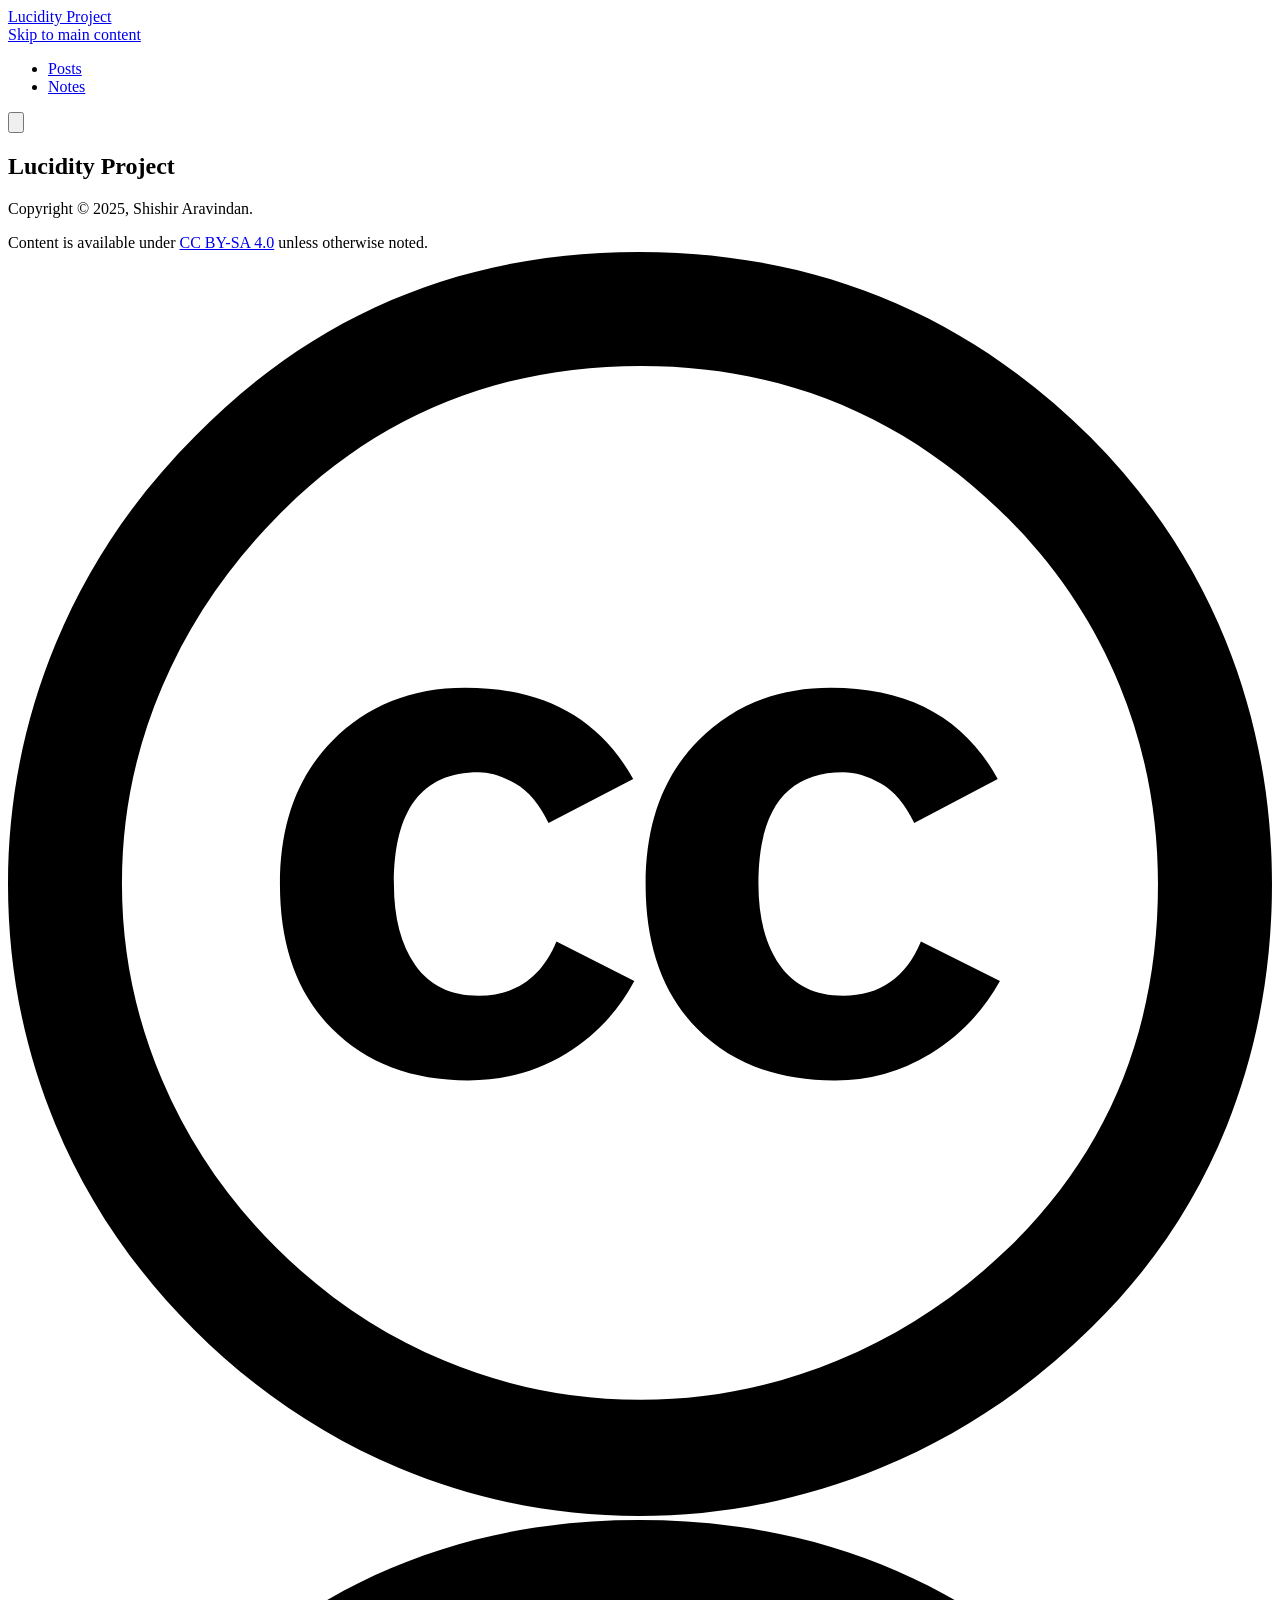
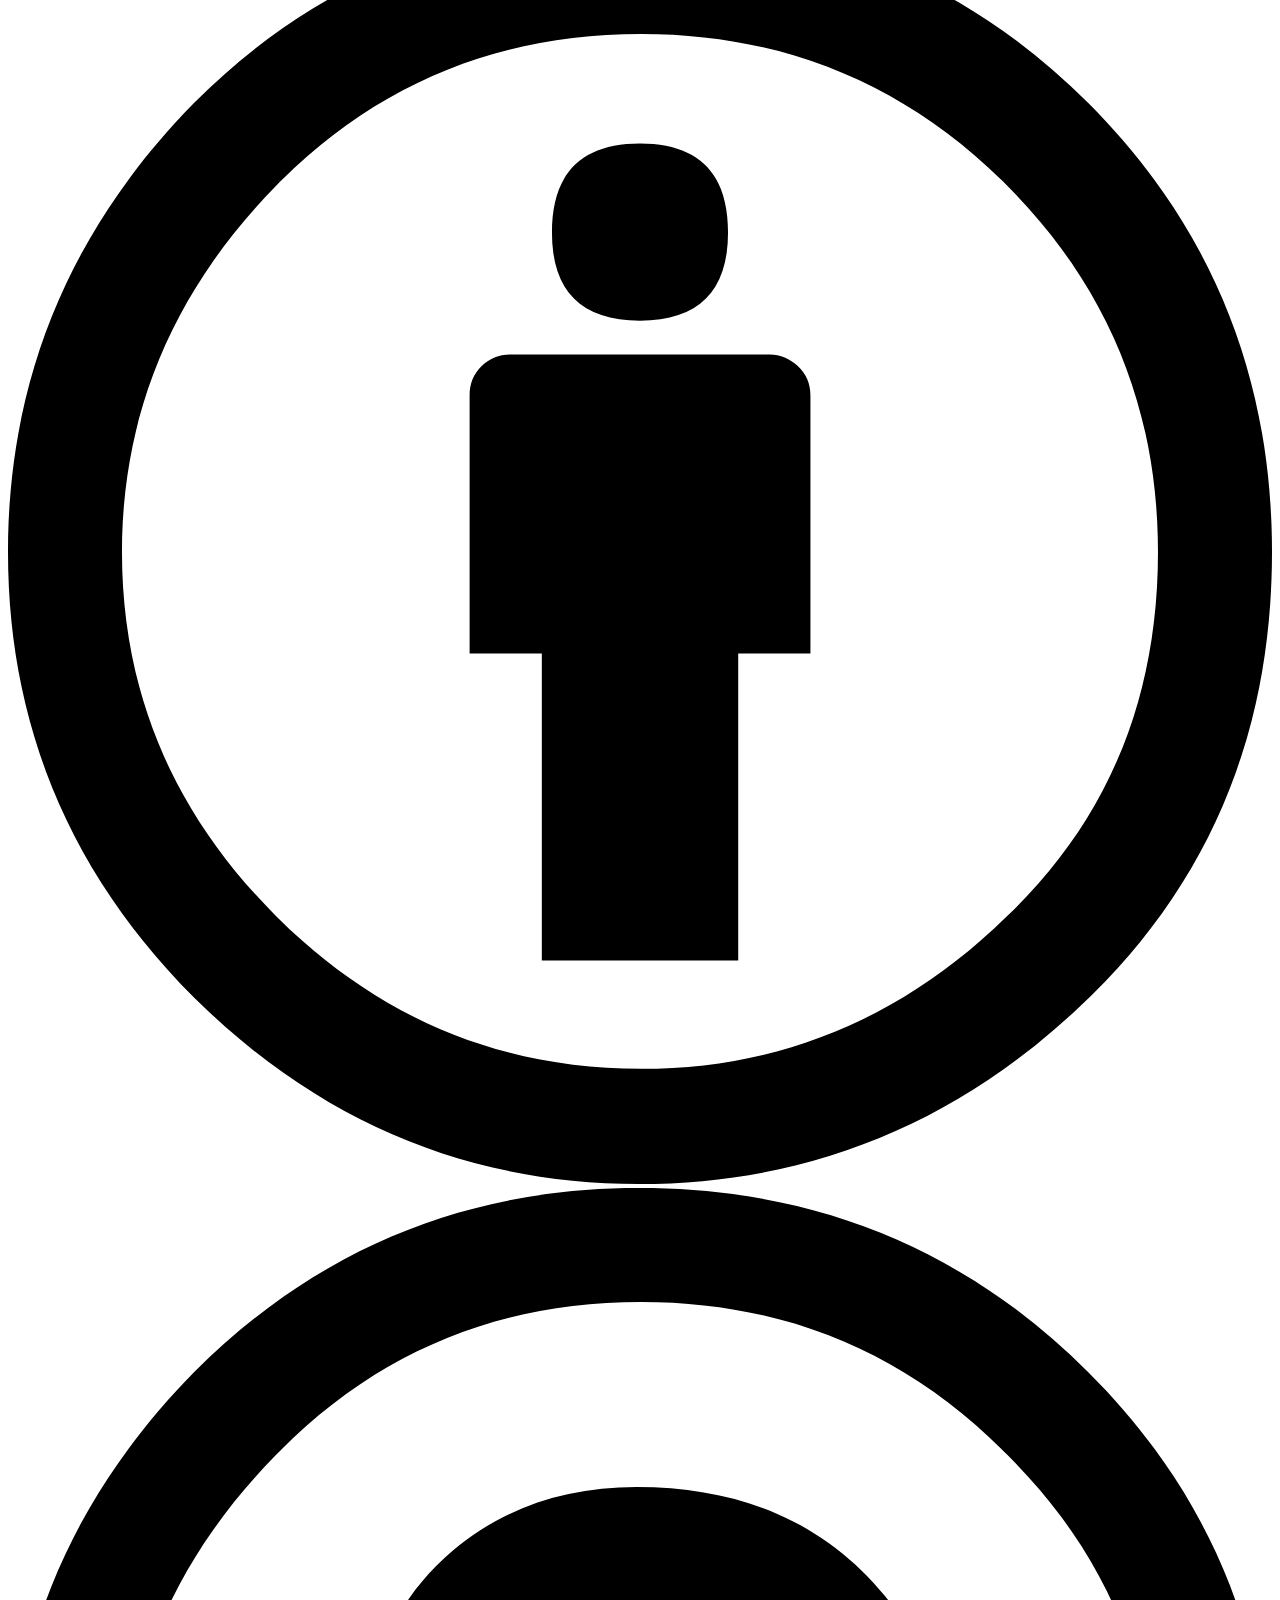
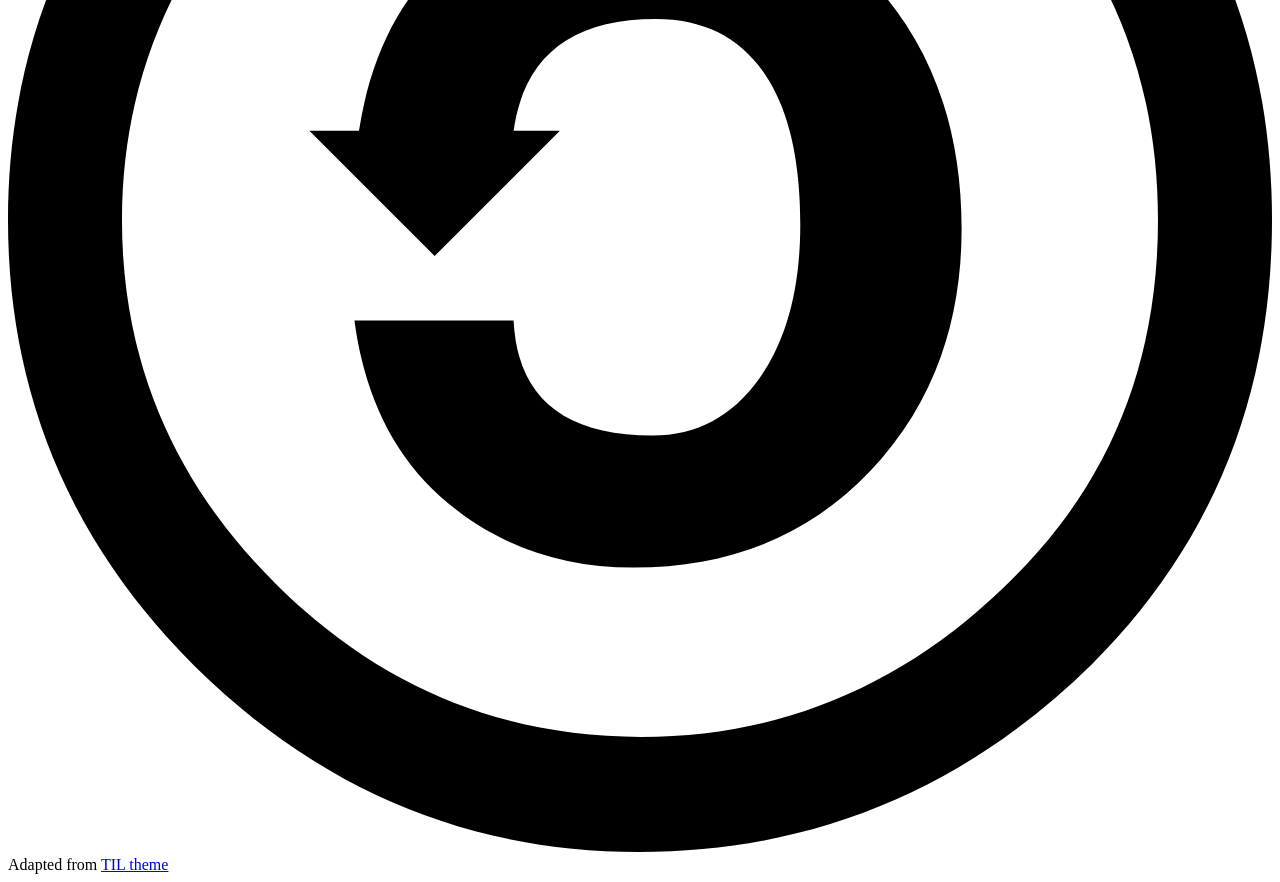
==== commit db6c9bde: "true" ====
--- a/index.html
+++ b/index.html
@@ -1,168 +1,4 @@
-<!doctype html>
-<html
-  lang="en-us"
-  dir="ltr"
->
-  <head>
-	<meta name="generator" content="Hugo 0.145.0"><script src="/livereload.js?mindelay=10&amp;v=2&amp;port=56484&amp;path=livereload" data-no-instant defer></script>
-    <meta charset="utf-8" />
-<meta name="language" content="en" />
-<meta name="viewport" content="width=device-width" />
-<title>
-    Lucidity Project
-</title>
-<meta property="og:url" content="http://localhost:56484/">
-  <meta property="og:site_name" content="Lucidity Project">
-  <meta property="og:title" content="Lucidity Project">
-  <meta property="og:locale" content="en_us">
-  <meta property="og:type" content="website">
-
-
-  <meta itemprop="name" content="Lucidity Project">
-  <meta itemprop="datePublished" content="2025-04-02T00:00:00+00:00">
-  <meta itemprop="dateModified" content="2025-04-02T00:00:00+00:00">
-
-  <meta name="twitter:card" content="summary">
-  <meta name="twitter:title" content="Lucidity Project">
-
-<link rel="canonical" href="http://localhost:56484/" />
-
-
-
-    <link rel="stylesheet" href="/css/index.css" />
-
-
-
-
-      <script src="/js/main.js" defer></script>
-  
-
-
-<script src="/js/darkmode.min.js" defer></script>
-<script type="application/ld+json">
-{
-  "@context": "https://schema.org",
-  "@type": "WebPage",
-  "copyrightNotice": "Shishir Aravindan",
-  "description": "",
-  "headline": "Lucidity Project"
-}
-</script>
-
-
-  </head>
-  <body>
-    <div class="container mx-auto flex max-w-prose flex-col space-y-10 p-4 md:p-6">
-      <header class="flex flex-row items-center justify-between">
-        <div class="flex items-center justify-between w-full">
-  <a class="font-semibold" href="/">Lucidity Project</a>
-  <div class="flex items-center space-x-4">
-    <nav class="flex items-center">
-      <a id="skip-nav" class="sr-only" href="#maincontent">Skip to main content</a>
-      
-  <nav>
-    <ul class="flex flex-row items-center justify-end space-x-4">
-    <li>
-      <a href="/posts/">Posts</a
-      >
-    </li>
-    <li>
-      <a href="/notes/">Notes</a
-      >
-    </li>
-    </ul>
-  </nav>
-
-    </nav>
-    <button id="theme-toggle" class="p-2 rounded-sm hover:bg-gray-200 dark:hover:bg-gray-700" aria-label="Toggle Dark Mode">
-      <svg id="theme-toggle-dark-icon" class="hidden w-5 h-5" fill="currentColor" viewBox="0 0 20 20">
-        <path d="M17.293 13.293A8 8 0 016.707 2.707a8.001 8.001 0 1010.586 10.586z"></path>
-      </svg>
-      <svg id="theme-toggle-light-icon" class="hidden w-5 h-5" fill="currentColor" viewBox="0 0 20 20">
-        <path d="M10 2a1 1 0 011 1v1a1 1 0 11-2 0V3a1 1 0 011-1zm4 8a4 4 0 11-8 0 4 4 0 018 0zm-.464 4.95l.707.707a1 1 0 001.414-1.414l-.707-.707a1 1 0 00-1.414 1.414zm2.12-10.607a1 1 0 010 1.414l-.706.707a1 1 0 11-1.414-1.414l.707-.707a1 1 0 011.414 0zM17 11a1 1 0 100-2h-1a1 1 0 100 2h1zm-7 4a1 1 0 011 1v1a1 1 0 11-2 0v-1a1 1 0 011-1zM5.05 6.464A1 1 0 106.465 5.05l-.708-.707a1 1 0 00-1.414 1.414l.707.707zm1.414 8.486l-.707.707a1 1 0 01-1.414-1.414l.707-.707a1 1 0 011.414 1.414zM4 11a1 1 0 100-2H3a1 1 0 000 2h1z"></path>
-      </svg>
-    </button>
-  </div>
-</div>
-
-      </header>
-      <main class="prose prose-slate relative md:prose-lg prose-h1:text-[2em]" id="maincontent">
-        
-  <article class="main">
-      <header>
-        <h1 class="!mb-1">Lucidity Project</h1>
-      </header>
-    </article>
-      </main>
-      <footer class="mt-20 border-t border-neutral-100 pt-2 text-xs">
-        <section class="items-top flex flex-row justify-between opacity-70">
-  <div class="flex flex-col space-y-2">
-      <p>Copyright &copy; 2025, Shishir Aravindan.</p>
-      <div
-        xmlns:cc="https://creativecommons.org/ns#"
-        xmlns:dct="http://purl.org/dc/terms/"
-        about="https://creativecommons.org"
-      >
-        Content is available under
-        <a href="https://creativecommons.org/licenses/by-sa/4.0/" rel="license" class="inline-block" title="Creative Commons Attribution-ShareAlike 4.0 International"
-          >CC BY-SA 4.0</a
-        >
-        unless otherwise noted.
-      </div>
-        <div
-          class="mt-2 flex items-center space-x-2 fill-slate-400 hover:fill-slate-600 motion-safe:transition-colors"
-        >
-          <div class="flex-none cursor-help"><svg
-  version="1.0"
-  xmlns="http://www.w3.org/2000/svg"
-  viewBox="5.5 -3.5 64 64"
-  xml:space="preserve"
-  class="w-5 h-5 block"
-  aria-hidden="true"
->
-  <title>Creative Commons</title>
-  <circle fill="transparent" cx="37.785" cy="28.501" r="28.836" />
-  <path
-    d="M37.441-3.5c8.951 0 16.572 3.125 22.857 9.372 3.008 3.009 5.295 6.448 6.857 10.314 1.561 3.867 2.344 7.971 2.344 12.314 0 4.381-.773 8.486-2.314 12.313-1.543 3.828-3.82 7.21-6.828 10.143-3.123 3.085-6.666 5.448-10.629 7.086-3.961 1.638-8.057 2.457-12.285 2.457s-8.276-.808-12.143-2.429c-3.866-1.618-7.333-3.961-10.4-7.027-3.067-3.066-5.4-6.524-7-10.372S5.5 32.767 5.5 28.5c0-4.229.809-8.295 2.428-12.2 1.619-3.905 3.972-7.4 7.057-10.486C21.08-.394 28.565-3.5 37.441-3.5zm.116 5.772c-7.314 0-13.467 2.553-18.458 7.657-2.515 2.553-4.448 5.419-5.8 8.6a25.204 25.204 0 0 0-2.029 9.972c0 3.429.675 6.734 2.029 9.913 1.353 3.183 3.285 6.021 5.8 8.516 2.514 2.496 5.351 4.399 8.515 5.715a25.652 25.652 0 0 0 9.943 1.971c3.428 0 6.75-.665 9.973-1.999 3.219-1.335 6.121-3.257 8.713-5.771 4.99-4.876 7.484-10.99 7.484-18.344 0-3.543-.648-6.895-1.943-10.057-1.293-3.162-3.18-5.98-5.654-8.458-5.146-5.143-11.335-7.715-18.573-7.715zm-.401 20.915-4.287 2.229c-.458-.951-1.019-1.619-1.685-2-.667-.38-1.286-.571-1.858-.571-2.856 0-4.286 1.885-4.286 5.657 0 1.714.362 3.084 1.085 4.113.724 1.029 1.791 1.544 3.201 1.544 1.867 0 3.181-.915 3.944-2.743l3.942 2c-.838 1.563-2 2.791-3.486 3.686-1.484.896-3.123 1.343-4.914 1.343-2.857 0-5.163-.875-6.915-2.629-1.752-1.752-2.628-4.19-2.628-7.313 0-3.048.886-5.466 2.657-7.257 1.771-1.79 4.009-2.686 6.715-2.686 3.963-.002 6.8 1.541 8.515 4.627zm18.457 0-4.229 2.229c-.457-.951-1.02-1.619-1.686-2-.668-.38-1.307-.571-1.914-.571-2.857 0-4.287 1.885-4.287 5.657 0 1.714.363 3.084 1.086 4.113.723 1.029 1.789 1.544 3.201 1.544 1.865 0 3.18-.915 3.941-2.743l4 2c-.875 1.563-2.057 2.791-3.541 3.686a9.233 9.233 0 0 1-4.857 1.343c-2.896 0-5.209-.875-6.941-2.629-1.736-1.752-2.602-4.19-2.602-7.313 0-3.048.885-5.466 2.658-7.257 1.77-1.79 4.008-2.686 6.713-2.686 3.962-.002 6.783 1.541 8.458 4.627z"
-  />
-</svg>
-</div><div class="flex-none cursor-help"><svg
-  version="1.0"
-  xmlns="http://www.w3.org/2000/svg"
-  viewBox="5.5 -3.5 64 64"
-  xml:space="preserve"
-  class="w-5 h-5 block"
->
-  <title>Credit must be given to the creator</title>
-  <circle fill="transparent" cx="37.637" cy="28.806" r="28.276" />
-  <path
-    d="M37.443-3.5c8.988 0 16.57 3.085 22.742 9.257C66.393 11.967 69.5 19.548 69.5 28.5c0 8.991-3.049 16.476-9.145 22.456-6.476 6.363-14.113 9.544-22.912 9.544-8.649 0-16.153-3.144-22.514-9.43C8.644 44.784 5.5 37.262 5.5 28.5c0-8.761 3.144-16.342 9.429-22.742C21.101-.415 28.604-3.5 37.443-3.5zm.114 5.772c-7.276 0-13.428 2.553-18.457 7.657-5.22 5.334-7.829 11.525-7.829 18.572 0 7.086 2.59 13.22 7.77 18.398 5.181 5.182 11.352 7.771 18.514 7.771 7.123 0 13.334-2.607 18.629-7.828 5.029-4.838 7.543-10.952 7.543-18.343 0-7.276-2.553-13.465-7.656-18.571-5.104-5.104-11.276-7.656-18.514-7.656zm8.572 18.285v13.085h-3.656v15.542h-9.944V33.643h-3.656V20.557c0-.572.2-1.057.599-1.457.401-.399.887-.6 1.457-.6h13.144c.533 0 1.01.2 1.428.6.417.4.628.886.628 1.457zm-13.087-8.228c0-3.008 1.485-4.514 4.458-4.514s4.457 1.504 4.457 4.514c0 2.971-1.486 4.457-4.457 4.457s-4.458-1.486-4.458-4.457z"
-  />
-</svg>
-</div><div class="flex-none cursor-help"><svg
-  version="1.0"
-  xmlns="http://www.w3.org/2000/svg"
-  viewBox="5.5 -3.5 64 64"
-  xml:space="preserve"
-  class="w-5 h-5 block"
->
-  <title>Adaptations must be shared under the same terms</title>
-  <circle fill="transparent" cx="36.944" cy="28.631" r="29.105" />
-  <path
-    d="M37.443-3.5c8.951 0 16.531 3.105 22.742 9.315C66.393 11.987 69.5 19.548 69.5 28.5c0 8.954-3.049 16.457-9.145 22.514-6.437 6.324-14.076 9.486-22.912 9.486-8.649 0-16.153-3.143-22.514-9.429C8.644 44.786 5.5 37.264 5.5 28.501c0-8.723 3.144-16.285 9.429-22.685C21.138-.395 28.643-3.5 37.443-3.5zm.114 5.772c-7.276 0-13.428 2.572-18.457 7.715-5.22 5.296-7.829 11.467-7.829 18.513 0 7.125 2.59 13.257 7.77 18.4 5.181 5.182 11.352 7.771 18.514 7.771 7.123 0 13.334-2.609 18.629-7.828 5.029-4.876 7.543-10.99 7.543-18.343 0-7.313-2.553-13.485-7.656-18.513-5.067-5.145-11.239-7.715-18.514-7.715zM23.271 23.985c.609-3.924 2.189-6.962 4.742-9.114 2.552-2.152 5.656-3.228 9.314-3.228 5.027 0 9.029 1.62 12 4.856 2.971 3.238 4.457 7.391 4.457 12.457 0 4.915-1.543 9-4.627 12.256-3.088 3.256-7.086 4.886-12.002 4.886-3.619 0-6.743-1.085-9.371-3.257-2.629-2.172-4.209-5.257-4.743-9.257H31.1c.19 3.886 2.533 5.829 7.029 5.829 2.246 0 4.057-.972 5.428-2.914 1.373-1.942 2.059-4.534 2.059-7.771 0-3.391-.629-5.971-1.885-7.743-1.258-1.771-3.066-2.657-5.43-2.657-4.268 0-6.667 1.885-7.2 5.656h2.343l-6.342 6.343-6.343-6.343 2.512.001z"
-  />
-</svg>
-</div>
-        </div>
-
-  </div>
-    <div class="text-right">
-      Adapted from <a href="https://github.com/michenriksen/hugo-theme-til" class="font-medium">TIL theme</a>
-    </div>
-</section>
-
-      </footer>
-    </div>
-    
-  </body>
-</html>
+<!doctype html><html lang=en-us dir=ltr><head><meta name=generator content="Hugo 0.146.3"><meta charset=utf-8><meta name=language content="en"><meta name=viewport content="width=device-width"><title>Lucidity Project
+</title><meta property="og:url" content="https://shishiraravindan.github.io/Lucidity-Project/"><meta property="og:site_name" content="Lucidity Project"><meta property="og:title" content="Lucidity Project"><meta property="og:locale" content="en_us"><meta property="og:type" content="website"><meta itemprop=name content="Lucidity Project"><meta itemprop=datePublished content="2025-04-02T00:00:00+00:00"><meta itemprop=dateModified content="2025-04-02T00:00:00+00:00"><meta name=twitter:card content="summary"><meta name=twitter:title content="Lucidity Project"><link rel=canonical href=https://shishiraravindan.github.io/Lucidity-Project/><link rel=stylesheet href=/Lucidity-Project/css/index.min.6d3e2781f7f976e8b559b432d878b7ea934b8073fd12066a092c444bafaefddc.css integrity="sha256-bT4ngff5dui1WbQy2Hi36pNLgHP9EgZqCSxES6+u/dw=" crossorigin=anonymous><script src=/Lucidity-Project/js/main.a40fa11905db18e9fbd761a90f5670a329727e9071a78e4322cec22cd347b187.js integrity="sha256-pA+hGQXbGOn712GpD1ZwoylyfpBxp45DIs7CLNNHsYc=" crossorigin=anonymous defer></script><script src=/Lucidity-Project/js/darkmode.min.js defer></script><script type=application/ld+json>{"@context":"https://schema.org","@type":"WebPage","copyrightNotice":"Shishir Aravindan","description":"","headline":"Lucidity Project"}</script></head><body><div class="container mx-auto flex max-w-prose flex-col space-y-10 p-4 md:p-6"><header class="flex flex-row items-center justify-between"><div class="flex items-center justify-between w-full"><a class=font-semibold href=/Lucidity-Project/>Lucidity Project</a><div class="flex items-center space-x-4"><nav class="flex items-center"><a id=skip-nav class=sr-only href=#maincontent>Skip to main content</a><nav><ul class="flex flex-row items-center justify-end space-x-4"><li><a href=/Lucidity-Project/posts/>Posts</a></li><li><a href=/Lucidity-Project/notes/>Notes</a></li></ul></nav></nav><button id=theme-toggle class="p-2 rounded-sm hover:bg-gray-200 dark:hover:bg-gray-700" aria-label="Toggle Dark Mode"><svg id="theme-toggle-dark-icon" class="hidden w-5 h-5" fill="currentcolor" viewBox="0 0 20 20"><path d="M17.293 13.293A8 8 0 016.707 2.707a8.001 8.001.0 1010.586 10.586z"/></svg><svg id="theme-toggle-light-icon" class="hidden w-5 h-5" fill="currentcolor" viewBox="0 0 20 20"><path d="M10 2a1 1 0 011 1v1A1 1 0 119 4V3a1 1 0 011-1zm4 8a4 4 0 11-8 0 4 4 0 018 0zm-.464 4.95.707.707a1 1 0 001.414-1.414l-.707-.707a1 1 0 00-1.414 1.414zm2.12-10.607a1 1 0 010 1.414l-.706.707A1 1 0 1113.536 5.05l.707-.707a1 1 0 011.414.0zM17 11a1 1 0 100-2h-1a1 1 0 100 2h1zm-7 4a1 1 0 011 1v1a1 1 0 11-2 0v-1a1 1 0 011-1zM5.05 6.464A1 1 0 106.465 5.05l-.708-.707A1 1 0 004.343 5.757l.707.707zm1.414 8.486-.707.707a1 1 0 01-1.414-1.414l.707-.707a1 1 0 011.414 1.414zM4 11a1 1 0 100-2H3a1 1 0 000 2h1z"/></svg></button></div></div></header><main class="prose prose-slate relative md:prose-lg prose-h1:text-[2em]" id=maincontent><article class=main><header><h1 class=!mb-1>Lucidity Project</h1></header></article></main><footer class="mt-20 border-t border-neutral-100 pt-2 text-xs"><section class="items-top flex flex-row justify-between opacity-70"><div class="flex flex-col space-y-2"><p>Copyright &copy; 2025, Shishir Aravindan.</p><div xmlns:cc=https://creativecommons.org/ns# xmlns:dct=http://purl.org/dc/terms/ about="https://creativecommons.org">Content is available under
+<a href=https://creativecommons.org/licenses/by-sa/4.0/ rel=license class=inline-block title="Creative Commons Attribution-ShareAlike 4.0 International">CC BY-SA 4.0</a>
+unless otherwise noted.</div><div class="mt-2 flex items-center space-x-2 fill-slate-400 hover:fill-slate-600 motion-safe:transition-colors"><div class="flex-none cursor-help"><svg version="1.0" viewBox="5.5 -3.5 64 64" class="w-5 h-5 block" aria-hidden="true"><title>Creative Commons</title><circle fill="transparent" cx="37.785" cy="28.501" r="28.836"/><path d="M37.441-3.5c8.951.0 16.572 3.125 22.857 9.372 3.008 3.009 5.295 6.448 6.857 10.314 1.561 3.867 2.344 7.971 2.344 12.314.0 4.381-.773 8.486-2.314 12.313-1.543 3.828-3.82 7.21-6.828 10.143-3.123 3.085-6.666 5.448-10.629 7.086-3.961 1.638-8.057 2.457-12.285 2.457s-8.276-.808-12.143-2.429c-3.866-1.618-7.333-3.961-10.4-7.027-3.067-3.066-5.4-6.524-7-10.372S5.5 32.767 5.5 28.5c0-4.229.809-8.295 2.428-12.2 1.619-3.905 3.972-7.4 7.057-10.486C21.08-.394 28.565-3.5 37.441-3.5zm.116 5.772c-7.314.0-13.467 2.553-18.458 7.657-2.515 2.553-4.448 5.419-5.8 8.6a25.204 25.204.0 00-2.029 9.972c0 3.429.675 6.734 2.029 9.913 1.353 3.183 3.285 6.021 5.8 8.516 2.514 2.496 5.351 4.399 8.515 5.715a25.652 25.652.0 009.943 1.971c3.428.0 6.75-.665 9.973-1.999 3.219-1.335 6.121-3.257 8.713-5.771 4.99-4.876 7.484-10.99 7.484-18.344.0-3.543-.648-6.895-1.943-10.057-1.293-3.162-3.18-5.98-5.654-8.458-5.146-5.143-11.335-7.715-18.573-7.715zm-.401 20.915-4.287 2.229c-.458-.951-1.019-1.619-1.685-2-.667-.38-1.286-.571-1.858-.571-2.856.0-4.286 1.885-4.286 5.657.0 1.714.362 3.084 1.085 4.113.724 1.029 1.791 1.544 3.201 1.544 1.867.0 3.181-.915 3.944-2.743l3.942 2c-.838 1.563-2 2.791-3.486 3.686-1.484.896-3.123 1.343-4.914 1.343-2.857.0-5.163-.875-6.915-2.629-1.752-1.752-2.628-4.19-2.628-7.313.0-3.048.886-5.466 2.657-7.257 1.771-1.79 4.009-2.686 6.715-2.686 3.963-.002 6.8 1.541 8.515 4.627zm18.457.0-4.229 2.229c-.457-.951-1.02-1.619-1.686-2-.668-.38-1.307-.571-1.914-.571-2.857.0-4.287 1.885-4.287 5.657.0 1.714.363 3.084 1.086 4.113s1.789 1.544 3.201 1.544c1.865.0 3.18-.915 3.941-2.743l4 2c-.875 1.563-2.057 2.791-3.541 3.686a9.233 9.233.0 01-4.857 1.343c-2.896.0-5.209-.875-6.941-2.629-1.736-1.752-2.602-4.19-2.602-7.313.0-3.048.885-5.466 2.658-7.257 1.77-1.79 4.008-2.686 6.713-2.686 3.962-.002 6.783 1.541 8.458 4.627z"/></svg></div><div class="flex-none cursor-help"><svg version="1.0" viewBox="5.5 -3.5 64 64" class="w-5 h-5 block"><title>Credit must be given to the creator</title><circle fill="transparent" cx="37.637" cy="28.806" r="28.276"/><path d="M37.443-3.5c8.988.0 16.57 3.085 22.742 9.257C66.393 11.967 69.5 19.548 69.5 28.5c0 8.991-3.049 16.476-9.145 22.456-6.476 6.363-14.113 9.544-22.912 9.544-8.649.0-16.153-3.144-22.514-9.43C8.644 44.784 5.5 37.262 5.5 28.5c0-8.761 3.144-16.342 9.429-22.742C21.101-.415 28.604-3.5 37.443-3.5zm.114 5.772c-7.276.0-13.428 2.553-18.457 7.657-5.22 5.334-7.829 11.525-7.829 18.572.0 7.086 2.59 13.22 7.77 18.398 5.181 5.182 11.352 7.771 18.514 7.771 7.123.0 13.334-2.607 18.629-7.828 5.029-4.838 7.543-10.952 7.543-18.343.0-7.276-2.553-13.465-7.656-18.571-5.104-5.104-11.276-7.656-18.514-7.656zm8.572 18.285v13.085h-3.656v15.542h-9.944V33.643h-3.656V20.557c0-.572.2-1.057.599-1.457.401-.399.887-.6 1.457-.6h13.144c.533.0 1.01.2 1.428.6.417.4.628.886.628 1.457zm-13.087-8.228c0-3.008 1.485-4.514 4.458-4.514s4.457 1.504 4.457 4.514c0 2.971-1.486 4.457-4.457 4.457s-4.458-1.486-4.458-4.457z"/></svg></div><div class="flex-none cursor-help"><svg version="1.0" viewBox="5.5 -3.5 64 64" class="w-5 h-5 block"><title>Adaptations must be shared under the same terms</title><circle fill="transparent" cx="36.944" cy="28.631" r="29.105"/><path d="M37.443-3.5c8.951.0 16.531 3.105 22.742 9.315C66.393 11.987 69.5 19.548 69.5 28.5c0 8.954-3.049 16.457-9.145 22.514-6.437 6.324-14.076 9.486-22.912 9.486-8.649.0-16.153-3.143-22.514-9.429C8.644 44.786 5.5 37.264 5.5 28.501c0-8.723 3.144-16.285 9.429-22.685C21.138-.395 28.643-3.5 37.443-3.5zm.114 5.772c-7.276.0-13.428 2.572-18.457 7.715-5.22 5.296-7.829 11.467-7.829 18.513.0 7.125 2.59 13.257 7.77 18.4 5.181 5.182 11.352 7.771 18.514 7.771 7.123.0 13.334-2.609 18.629-7.828 5.029-4.876 7.543-10.99 7.543-18.343.0-7.313-2.553-13.485-7.656-18.513-5.067-5.145-11.239-7.715-18.514-7.715zM23.271 23.985c.609-3.924 2.189-6.962 4.742-9.114 2.552-2.152 5.656-3.228 9.314-3.228 5.027.0 9.029 1.62 12 4.856 2.971 3.238 4.457 7.391 4.457 12.457.0 4.915-1.543 9-4.627 12.256-3.088 3.256-7.086 4.886-12.002 4.886-3.619.0-6.743-1.085-9.371-3.257-2.629-2.172-4.209-5.257-4.743-9.257H31.1c.19 3.886 2.533 5.829 7.029 5.829 2.246.0 4.057-.972 5.428-2.914 1.373-1.942 2.059-4.534 2.059-7.771.0-3.391-.629-5.971-1.885-7.743-1.258-1.771-3.066-2.657-5.43-2.657-4.268.0-6.667 1.885-7.2 5.656h2.343l-6.342 6.343-6.343-6.343 2.512.001z"/></svg></div></div></div><div class=text-right>Adapted from <a href=https://github.com/michenriksen/hugo-theme-til class=font-medium>TIL theme</a></div></section></footer></div></body></html>
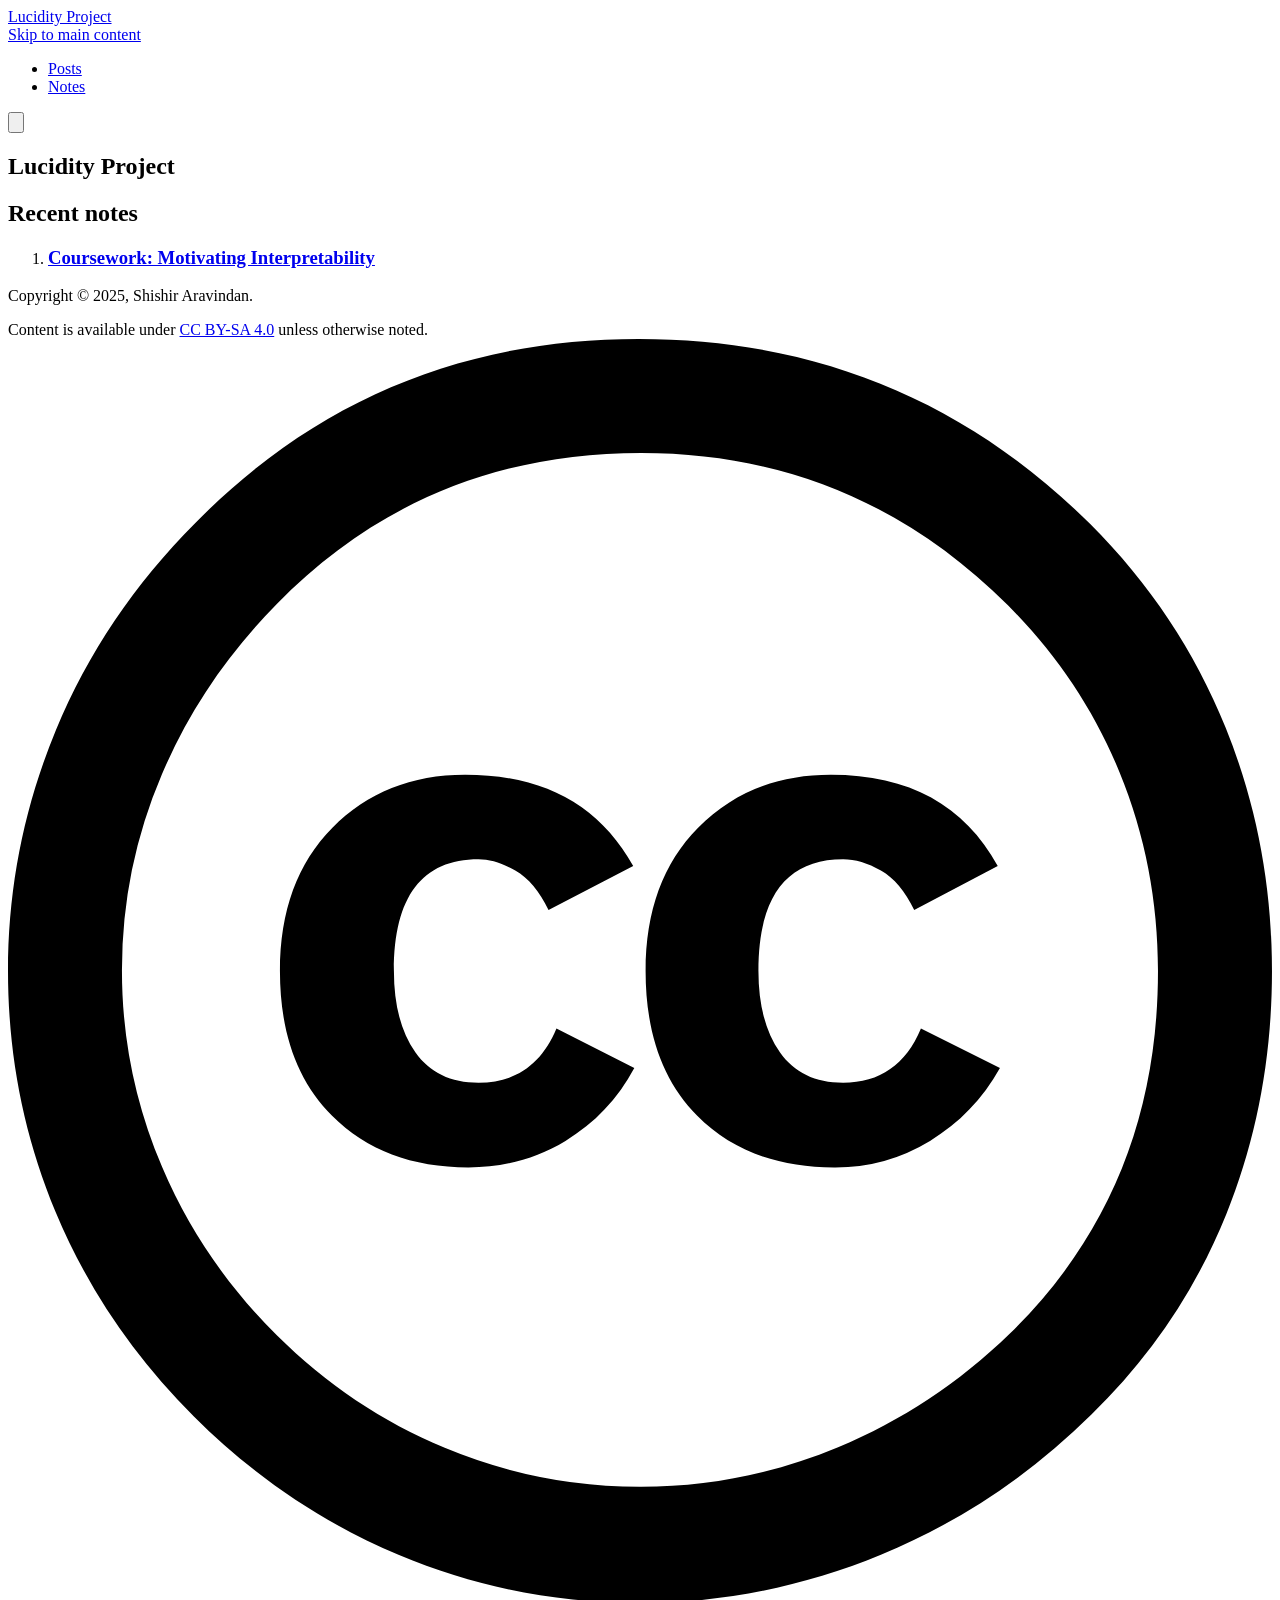
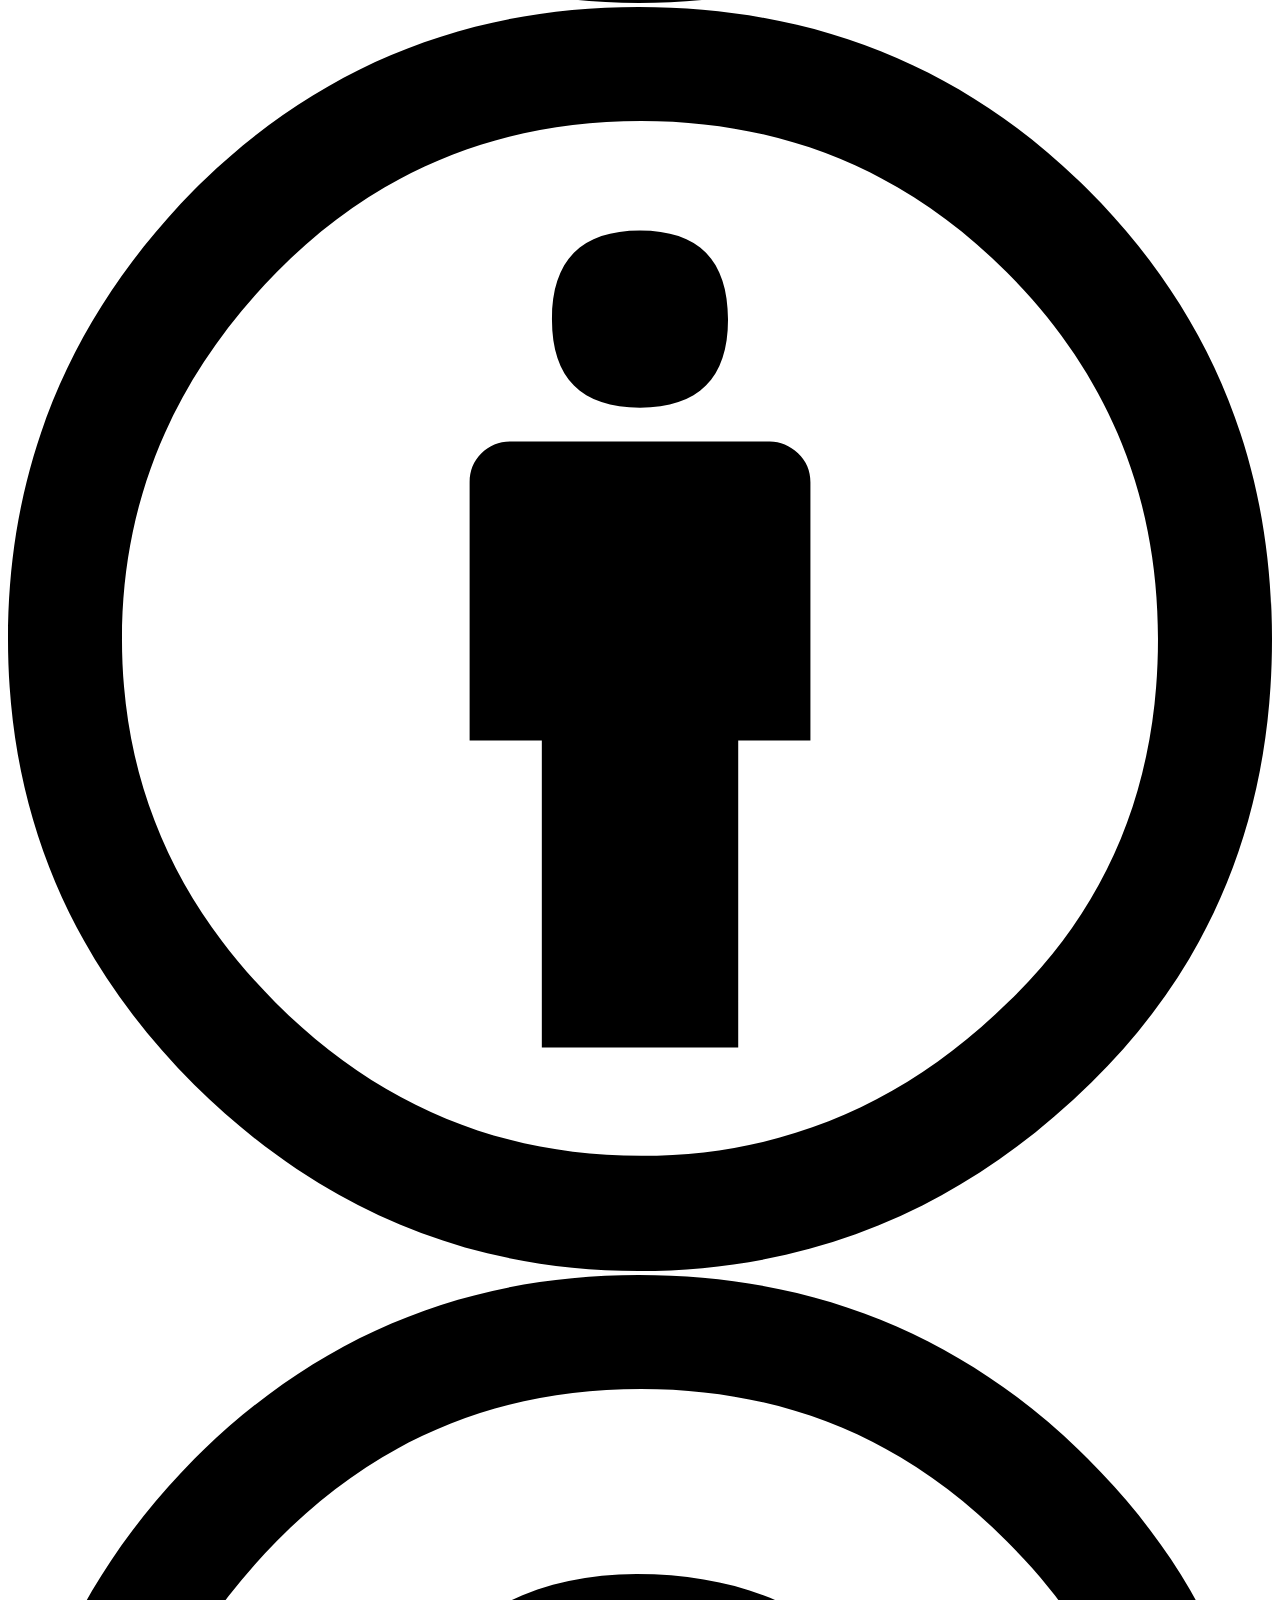
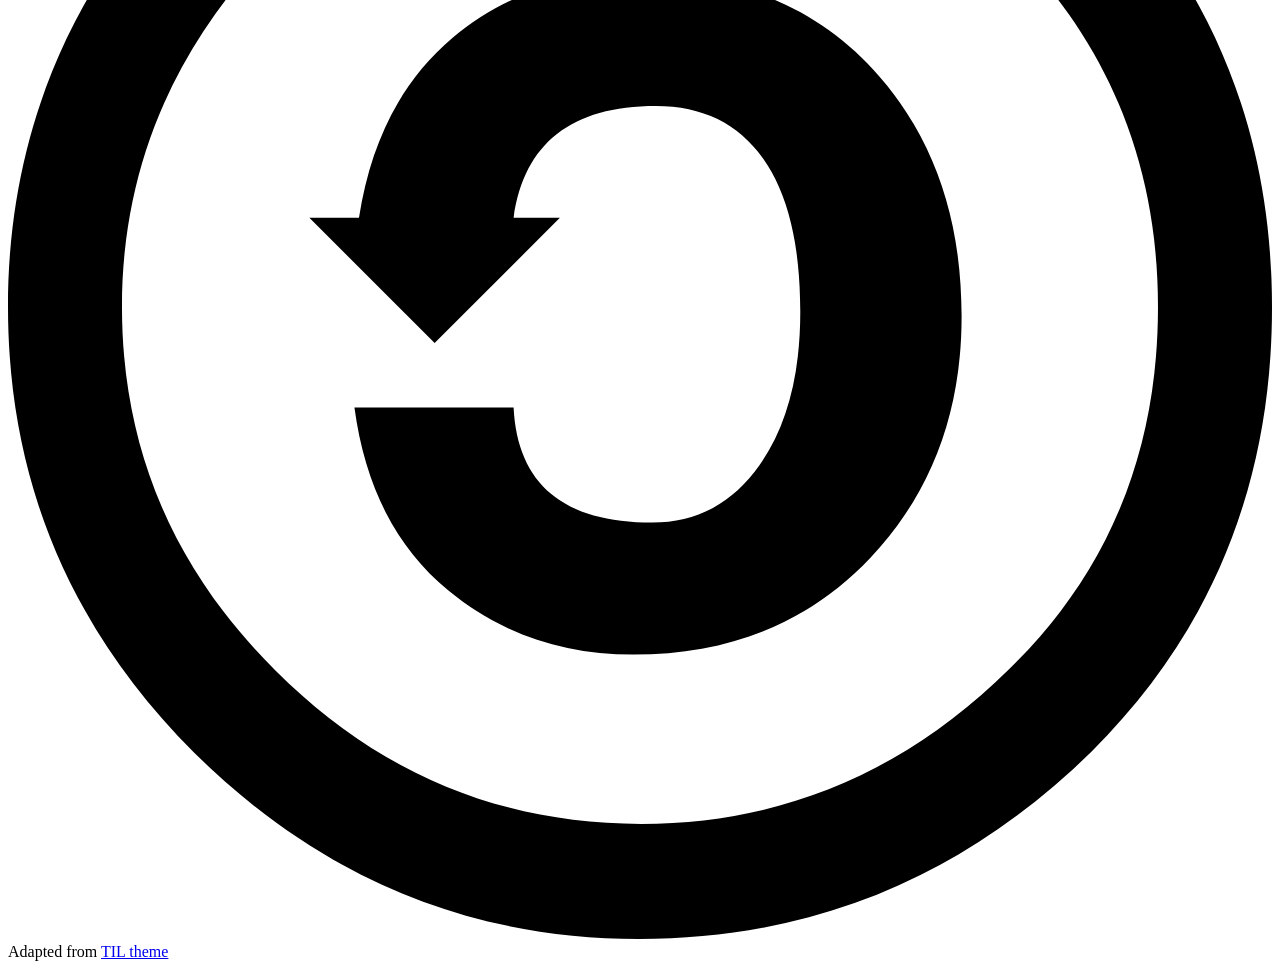
==== commit 1f269a3b: "true" ====
--- a/index.html
+++ b/index.html
@@ -1,4 +1,4 @@
 <!doctype html><html lang=en-us dir=ltr><head><meta name=generator content="Hugo 0.146.3"><meta charset=utf-8><meta name=language content="en"><meta name=viewport content="width=device-width"><title>Lucidity Project
-</title><meta property="og:url" content="https://shishiraravindan.github.io/Lucidity-Project/"><meta property="og:site_name" content="Lucidity Project"><meta property="og:title" content="Lucidity Project"><meta property="og:locale" content="en_us"><meta property="og:type" content="website"><meta itemprop=name content="Lucidity Project"><meta itemprop=datePublished content="2025-04-02T00:00:00+00:00"><meta itemprop=dateModified content="2025-04-02T00:00:00+00:00"><meta name=twitter:card content="summary"><meta name=twitter:title content="Lucidity Project"><link rel=canonical href=https://shishiraravindan.github.io/Lucidity-Project/><link rel=stylesheet href=/Lucidity-Project/css/index.min.6d3e2781f7f976e8b559b432d878b7ea934b8073fd12066a092c444bafaefddc.css integrity="sha256-bT4ngff5dui1WbQy2Hi36pNLgHP9EgZqCSxES6+u/dw=" crossorigin=anonymous><script src=/Lucidity-Project/js/main.a40fa11905db18e9fbd761a90f5670a329727e9071a78e4322cec22cd347b187.js integrity="sha256-pA+hGQXbGOn712GpD1ZwoylyfpBxp45DIs7CLNNHsYc=" crossorigin=anonymous defer></script><script src=/Lucidity-Project/js/darkmode.min.js defer></script><script type=application/ld+json>{"@context":"https://schema.org","@type":"WebPage","copyrightNotice":"Shishir Aravindan","description":"","headline":"Lucidity Project"}</script></head><body><div class="container mx-auto flex max-w-prose flex-col space-y-10 p-4 md:p-6"><header class="flex flex-row items-center justify-between"><div class="flex items-center justify-between w-full"><a class=font-semibold href=/Lucidity-Project/>Lucidity Project</a><div class="flex items-center space-x-4"><nav class="flex items-center"><a id=skip-nav class=sr-only href=#maincontent>Skip to main content</a><nav><ul class="flex flex-row items-center justify-end space-x-4"><li><a href=/Lucidity-Project/posts/>Posts</a></li><li><a href=/Lucidity-Project/notes/>Notes</a></li></ul></nav></nav><button id=theme-toggle class="p-2 rounded-sm hover:bg-gray-200 dark:hover:bg-gray-700" aria-label="Toggle Dark Mode"><svg id="theme-toggle-dark-icon" class="hidden w-5 h-5" fill="currentcolor" viewBox="0 0 20 20"><path d="M17.293 13.293A8 8 0 016.707 2.707a8.001 8.001.0 1010.586 10.586z"/></svg><svg id="theme-toggle-light-icon" class="hidden w-5 h-5" fill="currentcolor" viewBox="0 0 20 20"><path d="M10 2a1 1 0 011 1v1A1 1 0 119 4V3a1 1 0 011-1zm4 8a4 4 0 11-8 0 4 4 0 018 0zm-.464 4.95.707.707a1 1 0 001.414-1.414l-.707-.707a1 1 0 00-1.414 1.414zm2.12-10.607a1 1 0 010 1.414l-.706.707A1 1 0 1113.536 5.05l.707-.707a1 1 0 011.414.0zM17 11a1 1 0 100-2h-1a1 1 0 100 2h1zm-7 4a1 1 0 011 1v1a1 1 0 11-2 0v-1a1 1 0 011-1zM5.05 6.464A1 1 0 106.465 5.05l-.708-.707A1 1 0 004.343 5.757l.707.707zm1.414 8.486-.707.707a1 1 0 01-1.414-1.414l.707-.707a1 1 0 011.414 1.414zM4 11a1 1 0 100-2H3a1 1 0 000 2h1z"/></svg></button></div></div></header><main class="prose prose-slate relative md:prose-lg prose-h1:text-[2em]" id=maincontent><article class=main><header><h1 class=!mb-1>Lucidity Project</h1></header></article></main><footer class="mt-20 border-t border-neutral-100 pt-2 text-xs"><section class="items-top flex flex-row justify-between opacity-70"><div class="flex flex-col space-y-2"><p>Copyright &copy; 2025, Shishir Aravindan.</p><div xmlns:cc=https://creativecommons.org/ns# xmlns:dct=http://purl.org/dc/terms/ about="https://creativecommons.org">Content is available under
+</title><meta property="og:url" content="https://shishiraravindan.github.io/Lucidity-Project/"><meta property="og:site_name" content="Lucidity Project"><meta property="og:title" content="Lucidity Project"><meta property="og:locale" content="en_us"><meta property="og:type" content="website"><meta itemprop=name content="Lucidity Project"><meta itemprop=datePublished content="2025-04-02T00:00:00+00:00"><meta itemprop=dateModified content="2025-04-02T00:00:00+00:00"><meta name=twitter:card content="summary"><meta name=twitter:title content="Lucidity Project"><link rel=canonical href=https://shishiraravindan.github.io/Lucidity-Project/><link rel=stylesheet href=/Lucidity-Project/css/index.min.6d3e2781f7f976e8b559b432d878b7ea934b8073fd12066a092c444bafaefddc.css integrity="sha256-bT4ngff5dui1WbQy2Hi36pNLgHP9EgZqCSxES6+u/dw=" crossorigin=anonymous><script src=/Lucidity-Project/js/main.a40fa11905db18e9fbd761a90f5670a329727e9071a78e4322cec22cd347b187.js integrity="sha256-pA+hGQXbGOn712GpD1ZwoylyfpBxp45DIs7CLNNHsYc=" crossorigin=anonymous defer></script><script src=/Lucidity-Project/js/darkmode.min.js defer></script><script type=application/ld+json>{"@context":"https://schema.org","@type":"WebPage","copyrightNotice":"Shishir Aravindan","description":"","headline":"Lucidity Project"}</script></head><body><div class="container mx-auto flex max-w-prose flex-col space-y-10 p-4 md:p-6"><header class="flex flex-row items-center justify-between"><div class="flex items-center justify-between w-full"><a class=font-semibold href=/Lucidity-Project/>Lucidity Project</a><div class="flex items-center space-x-4"><nav class="flex items-center"><a id=skip-nav class=sr-only href=#maincontent>Skip to main content</a><nav><ul class="flex flex-row items-center justify-end space-x-4"><li><a href=/Lucidity-Project/posts/>Posts</a></li><li><a href=/Lucidity-Project/notes/>Notes</a></li></ul></nav></nav><button id=theme-toggle class="p-2 rounded-sm hover:bg-gray-200 dark:hover:bg-gray-700" aria-label="Toggle Dark Mode"><svg id="theme-toggle-dark-icon" class="hidden w-5 h-5" fill="currentcolor" viewBox="0 0 20 20"><path d="M17.293 13.293A8 8 0 016.707 2.707a8.001 8.001.0 1010.586 10.586z"/></svg><svg id="theme-toggle-light-icon" class="hidden w-5 h-5" fill="currentcolor" viewBox="0 0 20 20"><path d="M10 2a1 1 0 011 1v1A1 1 0 119 4V3a1 1 0 011-1zm4 8a4 4 0 11-8 0 4 4 0 018 0zm-.464 4.95.707.707a1 1 0 001.414-1.414l-.707-.707a1 1 0 00-1.414 1.414zm2.12-10.607a1 1 0 010 1.414l-.706.707A1 1 0 1113.536 5.05l.707-.707a1 1 0 011.414.0zM17 11a1 1 0 100-2h-1a1 1 0 100 2h1zm-7 4a1 1 0 011 1v1a1 1 0 11-2 0v-1a1 1 0 011-1zM5.05 6.464A1 1 0 106.465 5.05l-.708-.707A1 1 0 004.343 5.757l.707.707zm1.414 8.486-.707.707a1 1 0 01-1.414-1.414l.707-.707a1 1 0 011.414 1.414zM4 11a1 1 0 100-2H3a1 1 0 000 2h1z"/></svg></button></div></div></header><main class="prose prose-slate relative md:prose-lg prose-h1:text-[2em]" id=maincontent><article class=main><header><h1 class=!mb-1>Lucidity Project</h1></header></article><section><h2>Recent notes</h2><div class=not-prose><ol><li><article class="flex flex-row items-center"><header class=grow><h3><a href=/Lucidity-Project/notes/interp/ class="truncate text-sm underline decoration-slate-300 decoration-2 underline-offset-4 hover:decoration-inherit" title="Coursework: Motivating Interpretability">Coursework: Motivating Interpretability</a></h3></header></article></li></ol></div></section></main><footer class="mt-20 border-t border-neutral-100 pt-2 text-xs"><section class="items-top flex flex-row justify-between opacity-70"><div class="flex flex-col space-y-2"><p>Copyright &copy; 2025, Shishir Aravindan.</p><div xmlns:cc=https://creativecommons.org/ns# xmlns:dct=http://purl.org/dc/terms/ about="https://creativecommons.org">Content is available under
 <a href=https://creativecommons.org/licenses/by-sa/4.0/ rel=license class=inline-block title="Creative Commons Attribution-ShareAlike 4.0 International">CC BY-SA 4.0</a>
 unless otherwise noted.</div><div class="mt-2 flex items-center space-x-2 fill-slate-400 hover:fill-slate-600 motion-safe:transition-colors"><div class="flex-none cursor-help"><svg version="1.0" viewBox="5.5 -3.5 64 64" class="w-5 h-5 block" aria-hidden="true"><title>Creative Commons</title><circle fill="transparent" cx="37.785" cy="28.501" r="28.836"/><path d="M37.441-3.5c8.951.0 16.572 3.125 22.857 9.372 3.008 3.009 5.295 6.448 6.857 10.314 1.561 3.867 2.344 7.971 2.344 12.314.0 4.381-.773 8.486-2.314 12.313-1.543 3.828-3.82 7.21-6.828 10.143-3.123 3.085-6.666 5.448-10.629 7.086-3.961 1.638-8.057 2.457-12.285 2.457s-8.276-.808-12.143-2.429c-3.866-1.618-7.333-3.961-10.4-7.027-3.067-3.066-5.4-6.524-7-10.372S5.5 32.767 5.5 28.5c0-4.229.809-8.295 2.428-12.2 1.619-3.905 3.972-7.4 7.057-10.486C21.08-.394 28.565-3.5 37.441-3.5zm.116 5.772c-7.314.0-13.467 2.553-18.458 7.657-2.515 2.553-4.448 5.419-5.8 8.6a25.204 25.204.0 00-2.029 9.972c0 3.429.675 6.734 2.029 9.913 1.353 3.183 3.285 6.021 5.8 8.516 2.514 2.496 5.351 4.399 8.515 5.715a25.652 25.652.0 009.943 1.971c3.428.0 6.75-.665 9.973-1.999 3.219-1.335 6.121-3.257 8.713-5.771 4.99-4.876 7.484-10.99 7.484-18.344.0-3.543-.648-6.895-1.943-10.057-1.293-3.162-3.18-5.98-5.654-8.458-5.146-5.143-11.335-7.715-18.573-7.715zm-.401 20.915-4.287 2.229c-.458-.951-1.019-1.619-1.685-2-.667-.38-1.286-.571-1.858-.571-2.856.0-4.286 1.885-4.286 5.657.0 1.714.362 3.084 1.085 4.113.724 1.029 1.791 1.544 3.201 1.544 1.867.0 3.181-.915 3.944-2.743l3.942 2c-.838 1.563-2 2.791-3.486 3.686-1.484.896-3.123 1.343-4.914 1.343-2.857.0-5.163-.875-6.915-2.629-1.752-1.752-2.628-4.19-2.628-7.313.0-3.048.886-5.466 2.657-7.257 1.771-1.79 4.009-2.686 6.715-2.686 3.963-.002 6.8 1.541 8.515 4.627zm18.457.0-4.229 2.229c-.457-.951-1.02-1.619-1.686-2-.668-.38-1.307-.571-1.914-.571-2.857.0-4.287 1.885-4.287 5.657.0 1.714.363 3.084 1.086 4.113s1.789 1.544 3.201 1.544c1.865.0 3.18-.915 3.941-2.743l4 2c-.875 1.563-2.057 2.791-3.541 3.686a9.233 9.233.0 01-4.857 1.343c-2.896.0-5.209-.875-6.941-2.629-1.736-1.752-2.602-4.19-2.602-7.313.0-3.048.885-5.466 2.658-7.257 1.77-1.79 4.008-2.686 6.713-2.686 3.962-.002 6.783 1.541 8.458 4.627z"/></svg></div><div class="flex-none cursor-help"><svg version="1.0" viewBox="5.5 -3.5 64 64" class="w-5 h-5 block"><title>Credit must be given to the creator</title><circle fill="transparent" cx="37.637" cy="28.806" r="28.276"/><path d="M37.443-3.5c8.988.0 16.57 3.085 22.742 9.257C66.393 11.967 69.5 19.548 69.5 28.5c0 8.991-3.049 16.476-9.145 22.456-6.476 6.363-14.113 9.544-22.912 9.544-8.649.0-16.153-3.144-22.514-9.43C8.644 44.784 5.5 37.262 5.5 28.5c0-8.761 3.144-16.342 9.429-22.742C21.101-.415 28.604-3.5 37.443-3.5zm.114 5.772c-7.276.0-13.428 2.553-18.457 7.657-5.22 5.334-7.829 11.525-7.829 18.572.0 7.086 2.59 13.22 7.77 18.398 5.181 5.182 11.352 7.771 18.514 7.771 7.123.0 13.334-2.607 18.629-7.828 5.029-4.838 7.543-10.952 7.543-18.343.0-7.276-2.553-13.465-7.656-18.571-5.104-5.104-11.276-7.656-18.514-7.656zm8.572 18.285v13.085h-3.656v15.542h-9.944V33.643h-3.656V20.557c0-.572.2-1.057.599-1.457.401-.399.887-.6 1.457-.6h13.144c.533.0 1.01.2 1.428.6.417.4.628.886.628 1.457zm-13.087-8.228c0-3.008 1.485-4.514 4.458-4.514s4.457 1.504 4.457 4.514c0 2.971-1.486 4.457-4.457 4.457s-4.458-1.486-4.458-4.457z"/></svg></div><div class="flex-none cursor-help"><svg version="1.0" viewBox="5.5 -3.5 64 64" class="w-5 h-5 block"><title>Adaptations must be shared under the same terms</title><circle fill="transparent" cx="36.944" cy="28.631" r="29.105"/><path d="M37.443-3.5c8.951.0 16.531 3.105 22.742 9.315C66.393 11.987 69.5 19.548 69.5 28.5c0 8.954-3.049 16.457-9.145 22.514-6.437 6.324-14.076 9.486-22.912 9.486-8.649.0-16.153-3.143-22.514-9.429C8.644 44.786 5.5 37.264 5.5 28.501c0-8.723 3.144-16.285 9.429-22.685C21.138-.395 28.643-3.5 37.443-3.5zm.114 5.772c-7.276.0-13.428 2.572-18.457 7.715-5.22 5.296-7.829 11.467-7.829 18.513.0 7.125 2.59 13.257 7.77 18.4 5.181 5.182 11.352 7.771 18.514 7.771 7.123.0 13.334-2.609 18.629-7.828 5.029-4.876 7.543-10.99 7.543-18.343.0-7.313-2.553-13.485-7.656-18.513-5.067-5.145-11.239-7.715-18.514-7.715zM23.271 23.985c.609-3.924 2.189-6.962 4.742-9.114 2.552-2.152 5.656-3.228 9.314-3.228 5.027.0 9.029 1.62 12 4.856 2.971 3.238 4.457 7.391 4.457 12.457.0 4.915-1.543 9-4.627 12.256-3.088 3.256-7.086 4.886-12.002 4.886-3.619.0-6.743-1.085-9.371-3.257-2.629-2.172-4.209-5.257-4.743-9.257H31.1c.19 3.886 2.533 5.829 7.029 5.829 2.246.0 4.057-.972 5.428-2.914 1.373-1.942 2.059-4.534 2.059-7.771.0-3.391-.629-5.971-1.885-7.743-1.258-1.771-3.066-2.657-5.43-2.657-4.268.0-6.667 1.885-7.2 5.656h2.343l-6.342 6.343-6.343-6.343 2.512.001z"/></svg></div></div></div><div class=text-right>Adapted from <a href=https://github.com/michenriksen/hugo-theme-til class=font-medium>TIL theme</a></div></section></footer></div></body></html>
